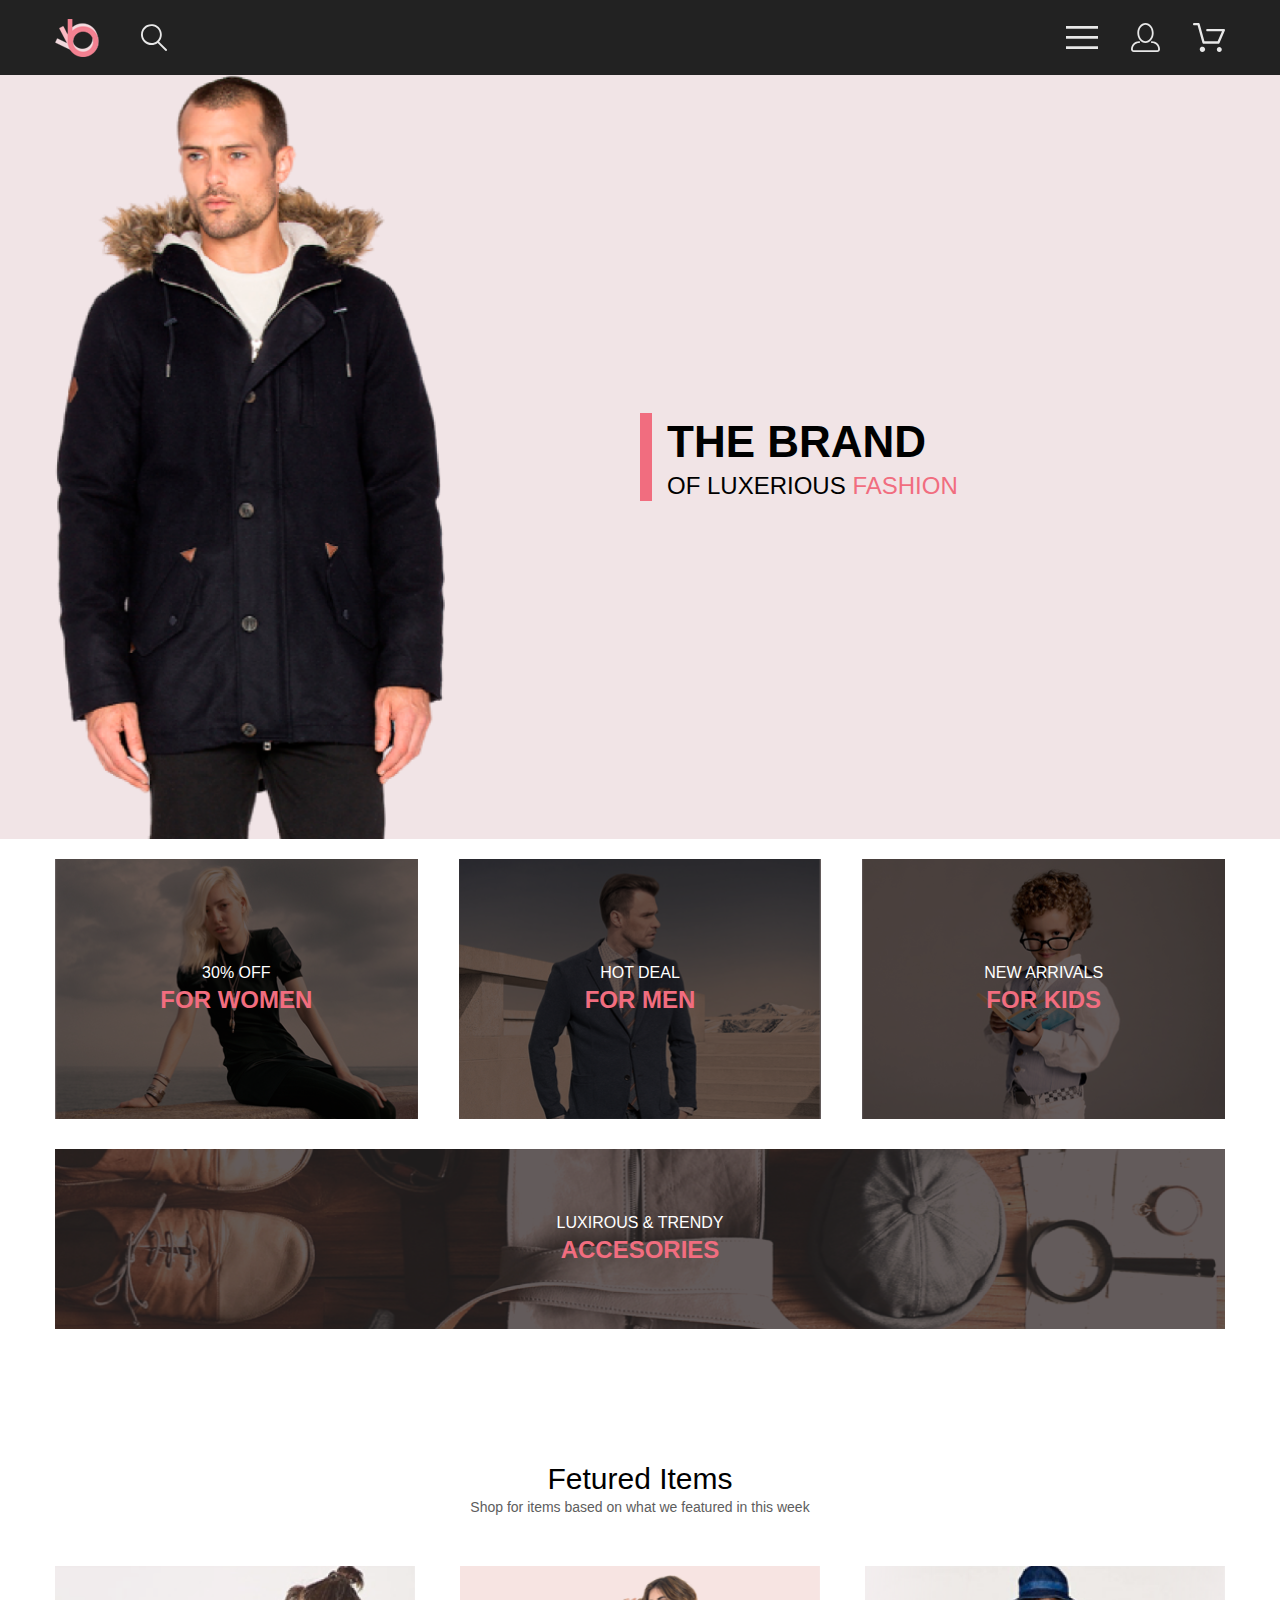
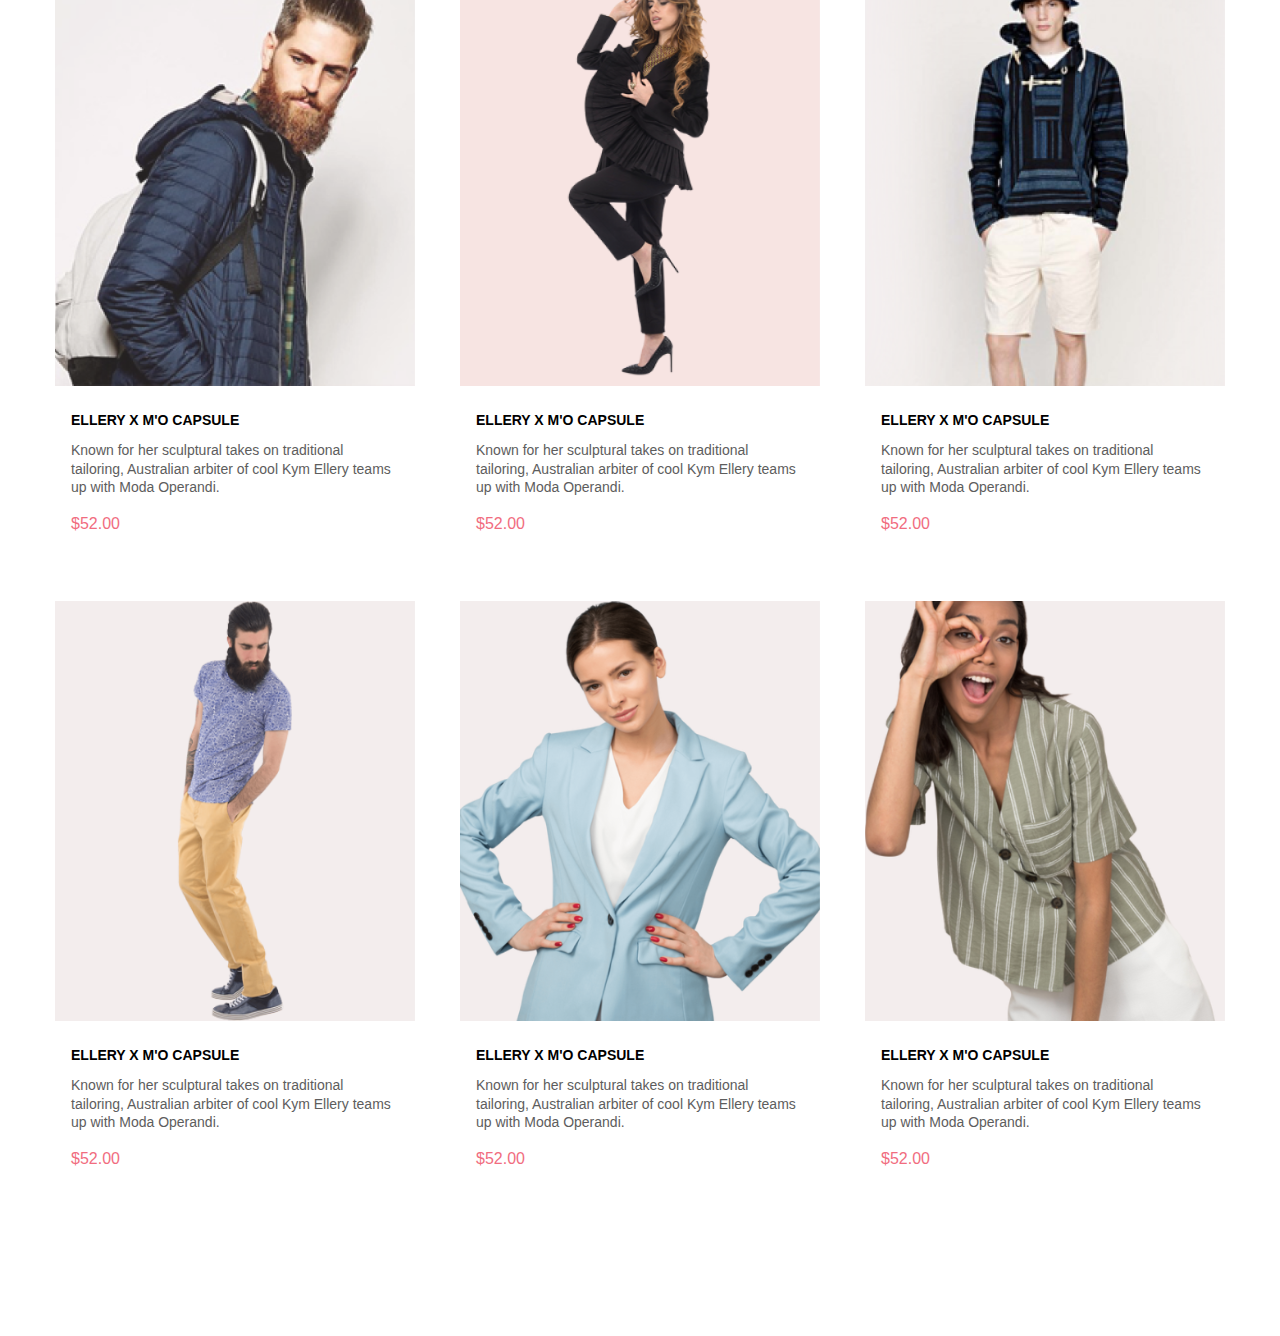
==== index.html @ f5b439f5 "add files" ====
<!doctype html>
<html lang="ru">
<head>
    <meta name="viewport" content="width=device-width, initial-scale=1.0">
    <meta charset="UTF-8">
    <meta http-equiv="X-UA-Compatible" content="ie=edge">
    <title>Document</title>

    <link rel="stylesheet" href="css/normalize.css">
    <link rel="stylesheet" href="css/fonts.css">
    <link rel="stylesheet" href="css/style.css">
</head>
<body>
    <header>
        <div class="container_header">
            <div class="container">
                <div class="header">
                    <div class="left_header_block">
                        <div class="image_block img_logo"></div>
                        <div class="image_block img_search"></div>
                    </div>
                    <div class="right_header_block">
                        <div class="image_block img_menu"></div>
                        <div class="image_block img_login"></div>
                        <div class="image_block img_basket"></div>
                    </div>
                </div>
            </div>
        </div>
    </header>

    <main>
        <div class="container_main_brand">
            <div class="container">
                <div class="left_brand_block"></div>
                <div class="right_brand_block">
                    <div class="brand_block_text">
                        <div class="brand_text">THE BRAND</div>
                        <div class="brand_subtext">OF LUXERIOUS <span class="pink">FASHION</span></div>
                    </div>
                </div>
            </div>
        </div>

        <div class="container_main_body">
            <div class="padding_20"></div>
            <div class="container">
                <div class="block_offers">
                    <div class="item_block_offers img_offer_women">
                        <div class="item_block_subtext white">30% OFF</div>
                        <div class="item_block_text bold pink">FOR WOMEN</div>
                    </div>
                    <div class="item_block_offers img_offer_men">
                        <div class="item_block_subtext white">HOT DEAL</div>
                        <div class="item_block_text bold pink">FOR MEN</div>
                    </div>
                    <div class="item_block_offers img_offer_kids">
                        <div class="item_block_subtext white">NEW ARRIVALS</div>
                        <div class="item_block_text bold pink">FOR KIDS</div>
                    </div>
                    <div class="item_block_offers img_offer_accesories">
                        <div class="item_block_subtext white">LUXIROUS & TRENDY</div>
                        <div class="item_block_text bold pink">ACCESORIES</div>
                    </div>
                </div>
            </div>

            <div class="container">
                <div class="block_fetured">
                    <div class="fetured_title">
                        <div class="fetured_text">Fetured Items</div>
                        <div class="fetured_subtext grey">Shop for items based on what we featured in this week</div>
                    </div>
                    <div class="items_fetured">
                        <div class="item_block_fetured">
                            <div class="item_fetured_image img_fetured_men1">
                                <button class="add_to_cart">
                                    <div class="add_to_cart_img"></div>
                                    <div class="add_to_cart_text bold white">Add to Cart</div>
                                </button>
                            </div>
                            <div class="item_fetured_info">
                                <div class="item_fetured_title bold">ELLERY X M'O CAPSULE</div>
                                <div class="item_fetured_description grey">Known for her sculptural takes on traditional tailoring, Australian arbiter of cool Kym Ellery teams up with Moda Operandi.</div>
                                <div class="item_fetured_price pink">$52.00</div>
                            </div>
                        </div>
                        <div class="item_block_fetured">
                            <div class="item_fetured_image img_fetured_women1">
                                <button class="add_to_cart">
                                    <div class="add_to_cart_img"></div>
                                    <div class="add_to_cart_text bold white">Add to Cart</div>
                                </button>
                            </div>
                            <div class="item_fetured_info">
                                <div class="item_fetured_title bold">ELLERY X M'O CAPSULE</div>
                                <div class="item_fetured_description grey">Known for her sculptural takes on traditional tailoring, Australian arbiter of cool Kym Ellery teams up with Moda Operandi.</div>
                                <div class="item_fetured_price pink">$52.00</div>
                            </div>
                        </div>
                        <div class="item_block_fetured">
                            <div class="item_fetured_image img_fetured_men2">
                                <button class="add_to_cart">
                                    <div class="add_to_cart_img"></div>
                                    <div class="add_to_cart_text bold white">Add to Cart</div>
                                </button>
                            </div>
                            <div class="item_fetured_info">
                                <div class="item_fetured_title bold">ELLERY X M'O CAPSULE</div>
                                <div class="item_fetured_description grey">Known for her sculptural takes on traditional tailoring, Australian arbiter of cool Kym Ellery teams up with Moda Operandi.</div>
                                <div class="item_fetured_price pink">$52.00</div>
                            </div>
                        </div>
                        <div class="item_block_fetured">
                            <div class="item_fetured_image img_fetured_men3">
                                <button class="add_to_cart">
                                    <div class="add_to_cart_img"></div>
                                    <div class="add_to_cart_text bold white">Add to Cart</div>
                                </button>
                            </div>
                            <div class="item_fetured_info">
                                <div class="item_fetured_title bold">ELLERY X M'O CAPSULE</div>
                                <div class="item_fetured_description grey">Known for her sculptural takes on traditional tailoring, Australian arbiter of cool Kym Ellery teams up with Moda Operandi.</div>
                                <div class="item_fetured_price pink">$52.00</div>
                            </div>
                        </div>
                        <div class="item_block_fetured">
                            <div class="item_fetured_image img_fetured_women2">
                                <button class="add_to_cart">
                                    <div class="add_to_cart_img"></div>
                                    <div class="add_to_cart_text bold white">Add to Cart</div>
                                </button>
                            </div>
                            <div class="item_fetured_info">
                                <div class="item_fetured_title bold">ELLERY X M'O CAPSULE</div>
                                <div class="item_fetured_description grey">Known for her sculptural takes on traditional tailoring, Australian arbiter of cool Kym Ellery teams up with Moda Operandi.</div>
                                <div class="item_fetured_price pink">$52.00</div>
                            </div>
                        </div>
                        <div class="item_block_fetured">
                            <div class="item_fetured_image img_fetured_women3">
                                <button class="add_to_cart">
                                    <div class="add_to_cart_img"></div>
                                    <div class="add_to_cart_text bold white">Add to Cart</div>
                                </button>
                            </div>
                            <div class="item_fetured_info">
                                <div class="item_fetured_title bold">ELLERY X M'O CAPSULE</div>
                                <div class="item_fetured_description grey">Known for her sculptural takes on traditional tailoring, Australian arbiter of cool Kym Ellery teams up with Moda Operandi.</div>
                                <div class="item_fetured_price pink">$52.00</div>
                            </div>
                        </div>
                    </div>
                </div>

            </div>
        </div>
    </main>

    <footer>

    </footer>
</body>
</html>
---- css/fonts.css ----
@font-face {
    font-family: 'Lato';
    src: url('../fonts/Lato/Lato-Regular.ttf') format('truetype');
}
---- css/style.css ----
* {
    /*border: 1px solid red;*/
    box-sizing: border-box;
    font-family: 'Lato', sans-serif;
    line-height: 130%;
}

button {
    background: none;
    outline: none;
}
/*header start*/
header .container_header {
    position: relative;
    width: 100%;
    height: 75px;
    background: #222222;
    display: flex;
    align-items: center;
}
header .header {
    display: flex;
    flex-direction: row;
    justify-content: space-between;
    align-items: center;
}
header .header .left_header_block,
header .header .right_header_block {
    max-width: 100%;
    display: flex;
    flex-direction: row;
    align-items: center;
}
header .header .left_header_block .image_block:not(:last-child) {
    margin-right: 40px;
}
header .header .right_header_block .image_block:not(:last-child) {
    margin-right: 33px;
}
.image_block {
    background-repeat: no-repeat;
    background-position: center center;
}
.img_logo {
    width: 44px;
    height: 38px;
    background-image: url("../image/header/logo.svg");
}
.img_search {
    width: 28px;
    height: 28px;
    background-image: url("../image/header/search.svg");
}
.img_menu {
    width: 32px;
    height: 23px;
    background-image: url("../image/header/menu.svg");
}
.img_login {
    width: 29px;
    height: 29px;
    background-image: url("../image/header/login.svg");
}
.img_basket {
    width: 32px;
    height: 29px;
    background-image: url("../image/header/basket.svg");
}
/*header end*/




/*main start*/
main .container_main_brand {
    position: relative;
    width: 100%;
    height: 764px;
    background: #F1E4E6;
}
main .container_main_brand .container {
    height: 100%;
    display: flex;
    flex-direction: row;
}
main .container_main_brand .left_brand_block,
main .container_main_brand .right_brand_block {
    height: 100%;
    width: 50%;
}
main .container_main_brand .left_brand_block {
    background-image: url("../image/main/human_brand.png");
    background-repeat: no-repeat;
    background-position: left bottom;
    background-size: contain;
}
main .container_main_brand .right_brand_block {
    display: flex;
    justify-content: flex-start;
    align-items: center;
}
main .container_main_brand .right_brand_block .brand_block_text {
    border-left: 12px solid #F16D7F;
    padding-left: 15px;
}
main .container_main_brand .right_brand_block .brand_block_text .brand_text {
    font-size: 44px;
    font-weight: bold;
}
main .container_main_brand .right_brand_block .brand_block_text .brand_subtext {
    font-size: 24px;
}

.container_main_body {
    position: relative;
    width: 100%;
}
.container_main_body .container {
    margin-bottom: 100px;
}
.container_main_body .block_offers {
    display: flex;
    flex-wrap: wrap;
    justify-content: space-between;
}
.container_main_body .block_offers .item_block_offers {
    width: 31%;
    height: 260px;
    display: flex;
    flex-direction: column;
    justify-content: center;
    align-items: center;
    margin-bottom: 30px;
    background-blend-mode: multiply;
    background-color: rgba(33, 22, 22, 0.7);
    background-repeat: no-repeat;
    background-position: center center;
    background-size: cover;
}
.container_main_body .block_offers .item_block_offers:hover {
    background-color: rgba(33, 22, 22, 0.3);
}
.container_main_body .block_offers .item_block_offers:nth-child(4n) {
    width: 100%;
    height: 180px;
}
.img_offer_women {
    background-image: url("../image/main/offer_women.png");
}
.img_offer_men {
    background-image: url("../image/main/offer_men.png");
}
.img_offer_kids {
    background-image: url("../image/main/offer_kids.png");
}
.img_offer_accesories {
    background-image: url("../image/main/offer_accesories.png");
}
.container_main_body .block_offers .item_block_offers .item_block_subtext {
    font-size: 16px;
}
.container_main_body .block_offers .item_block_offers .item_block_text {
    font-size: 24px;
}

.container_main_body .block_fetured .fetured_title {
    margin-bottom: 50px;
    text-align: center;
}
.container_main_body .block_fetured .fetured_title .fetured_text {
    font-size: 30px;
}
.container_main_body .block_fetured .fetured_title .fetured_subtext {
    font-size: 14px;
}
.container_main_body .block_fetured .items_fetured {
    display: flex;
    justify-content: space-between;
    flex-wrap: wrap;
}

.container_main_body .block_fetured .items_fetured .item_block_fetured {
    margin-bottom: 30px;
}
.container_main_body .block_fetured .items_fetured .item_block_fetured .item_fetured_image {
    max-width: 360px;
    height: 420px;
    display: flex;
    justify-content: center;
    align-items: center;
    background-blend-mode: multiply;
    background-repeat: no-repeat;
    background-position: center center;
    background-size: contain;
}
.img_fetured_men1 {
    background-image: url("../image/main/fetured_men1.png");
}
.img_fetured_men2 {
    background-image: url("../image/main/fetured_men2.png");
}
.img_fetured_men3 {
    background-image: url("../image/main/fetured_men3.png");
}
.img_fetured_women1 {
    background-image: url("../image/main/fetured_women1.png");
}
.img_fetured_women2 {
    background-image: url("../image/main/fetured_women2.png");
}
.img_fetured_women3 {
    background-image: url("../image/main/fetured_women3.png");
}
.add_to_cart {
    display: none;
    width: 140px;
    height: 40px;
    border: 1px solid #FFFFFF;
    justify-content: center;
    align-items: center;
}
.add_to_cart_img {
    width: 25px;
    height: 25px;
    background-image: url("../image/header/basket.svg");
    background-repeat: no-repeat;
    background-size: contain;
    margin-right: 10px;
}
.add_to_cart_text {
    font-size: 14px;
}
.container_main_body .block_fetured .items_fetured .item_block_fetured:hover .item_fetured_image {
    background-color: rgba(58, 56, 56, 0.86);
}
.container_main_body .block_fetured .items_fetured .item_block_fetured:hover .add_to_cart {
    display: flex;
}
.add_to_cart:hover {
    border: 3px solid #FFFFFF;
}
.container_main_body .block_fetured .items_fetured .item_block_fetured .item_fetured_info {
    max-width: 360px;
    height: 160px;
}
.container_main_body .block_fetured .items_fetured .item_block_fetured .item_fetured_info .item_fetured_title {
    font-size: 14px;
    margin: 25px 16px 12px;
}
.container_main_body .block_fetured .items_fetured .item_block_fetured .item_fetured_info .item_fetured_description {
    font-size: 14px;
    margin: 0 16px 18px;
}
.container_main_body .block_fetured .items_fetured .item_block_fetured .item_fetured_info .item_fetured_price {
    font-size: 16px;
    margin: 0 16px;
}

/*main end*/




.white {
    color: white;
}
.grey {
    color: #5D5D5D;
}
.pink {
    color: #F16D7F;
}
.bold {
    font-weight: bold;
}
.padding_20 {
    height: 20px;
    width: 100%;
}

@media screen and (max-width: 1200px) {
    .container_main_body .block_offers .item_block_offers {
        height: 220px;
    }

    .container_main_body .block_offers .item_block_offers:nth-child(4n) {
        height: 160px;
    }
}
@media screen and (max-width: 992px) {
    main .container_main_brand {
        height: 367px;
    }
    main .container_main_brand .left_brand_block {
        background-position: center bottom;
    }

    .container_main_body .block_offers .item_block_offers {
        height: 180px;
        margin-bottom: 20px;
    }

    .container_main_body .block_offers .item_block_offers:nth-child(4n) {
        height: 140px;
    }
    .container_main_body .block_fetured .items_fetured .item_block_fetured {
        margin-bottom: 5px;
    }
}
@media screen and (max-width: 768px) {
    .container {
        width: 95%;
    }
    .container_main_body .block_offers .item_block_offers {
        height: 160px;
    }

    .container_main_body .block_offers .item_block_offers:nth-child(4n) {
        height: 120px;
    }
    .container_main_body .block_fetured .items_fetured .item_block_fetured {
        margin: 0 auto;
        margin-bottom: 5px;
    }
}
@media screen and (max-width: 680px) {
    main .container_main_brand .left_brand_block {
        display: none;
    }
    main .container_main_brand .right_brand_block {
        width: 100%;
    }
    main .container_main_brand .right_brand_block {
        justify-content: center;
    }
    main .container_main_brand .right_brand_block .brand_block_text .brand_text {
        font-size: 38px;
    }
    main .container_main_brand .right_brand_block .brand_block_text .brand_subtext {
        font-size: 20px;
    }
}
@media screen and (max-width: 580px) {
    .container_main_body .block_offers .item_block_offers {
        height: 300px;
        width: 100%;
    }
}
@media screen and (max-width: 380px) {
    .img_basket, .img_login {
        display: none;
    }
    header .header .right_header_block .image_block:not(:last-child) {
        margin-right: 0;
    }
}





@media screen and (min-width: 0px) {
    .container {
        margin: 0 auto;
    }
}
@media screen and (min-width: 768px) {
    .container {
        width: 738px;
    }
}
@media screen and (min-width: 992px) {
    .container {
        width: 962px;
    }
}
@media screen and (min-width: 1200px) {
    .container {
        width: 1170px;
    }
}
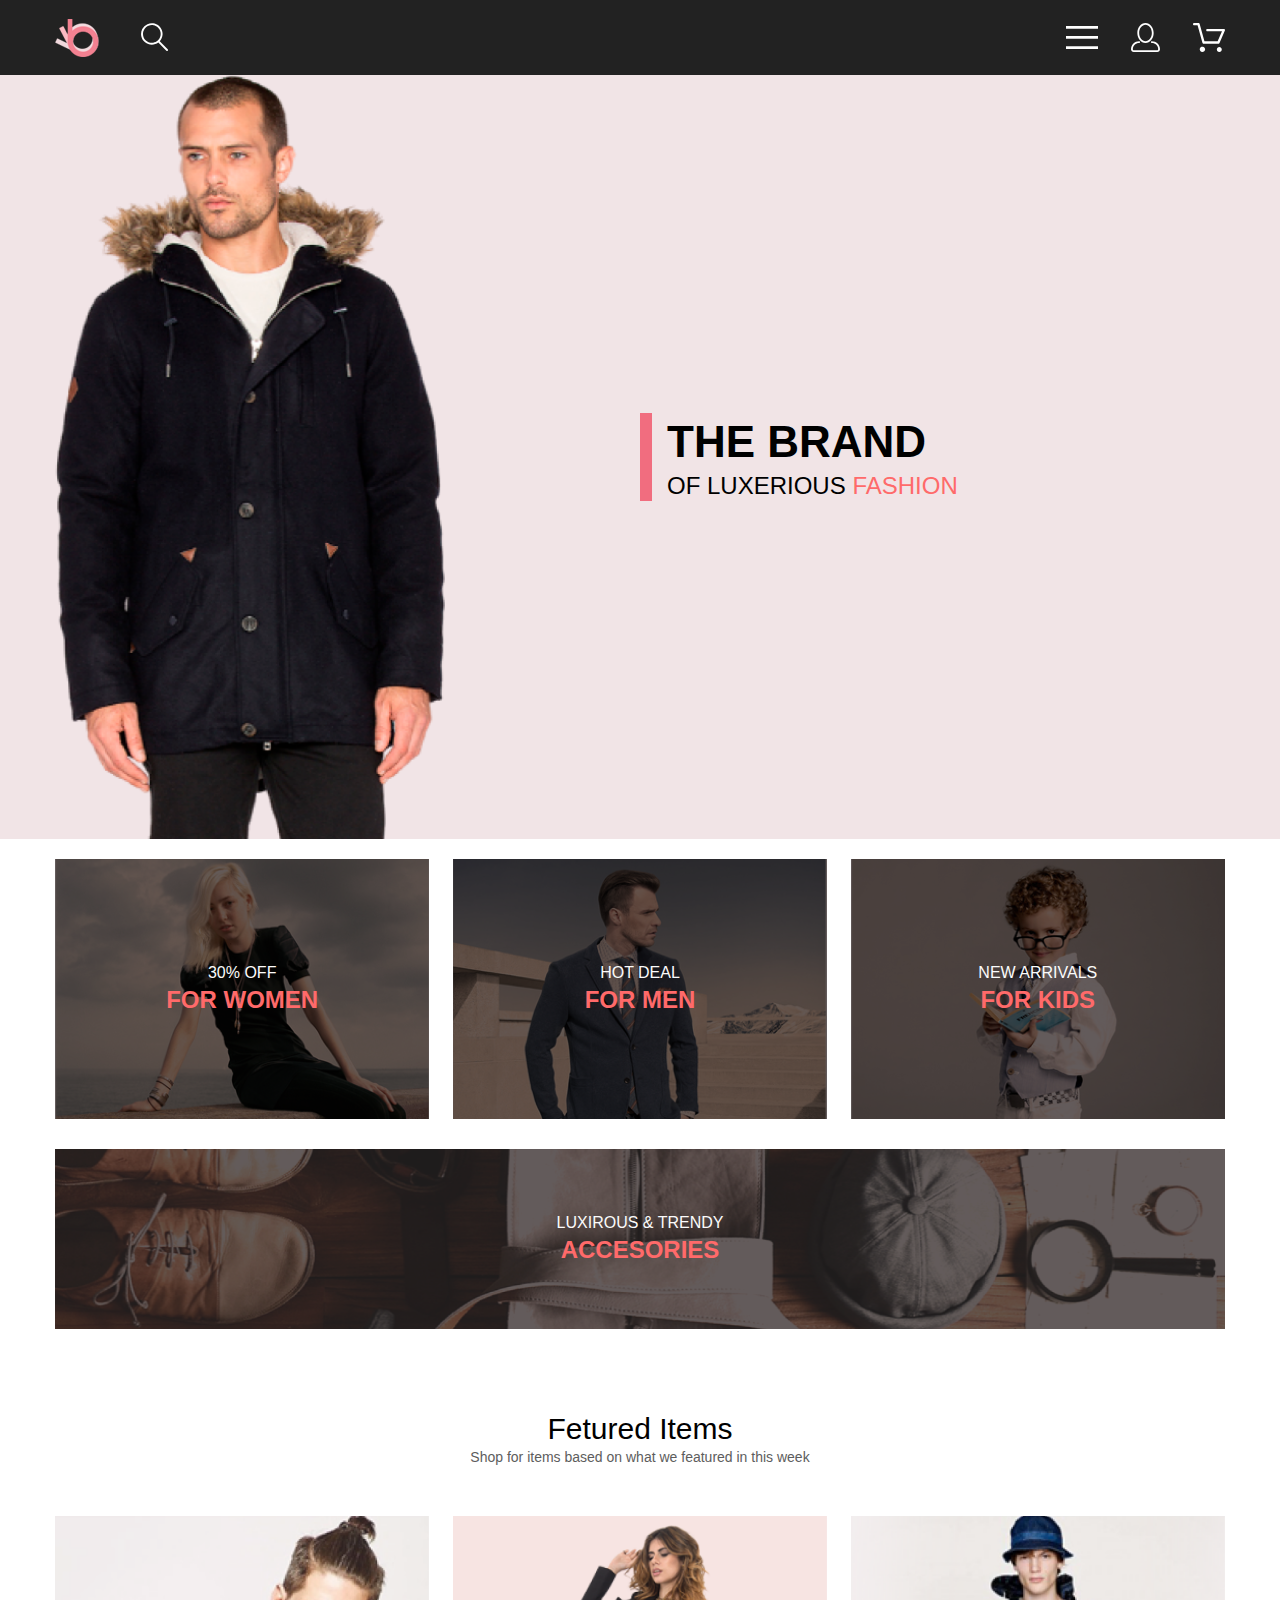
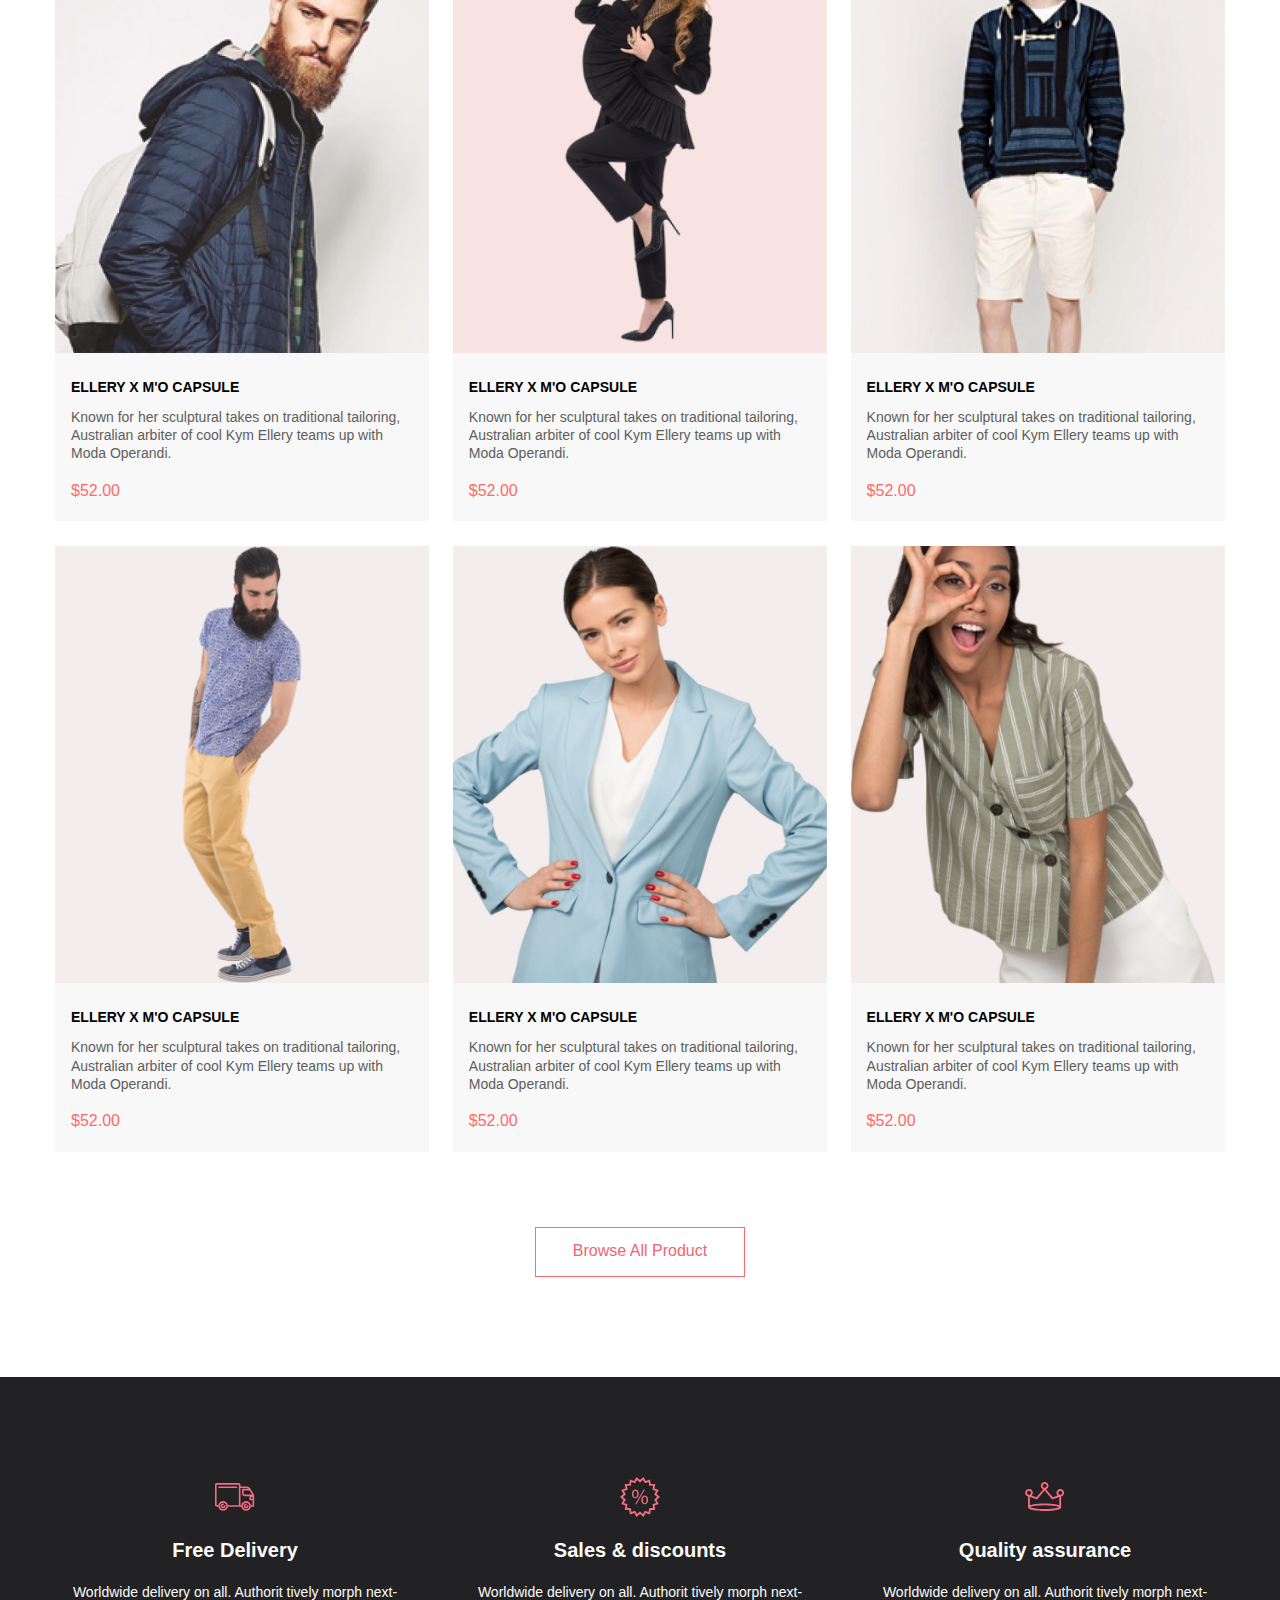
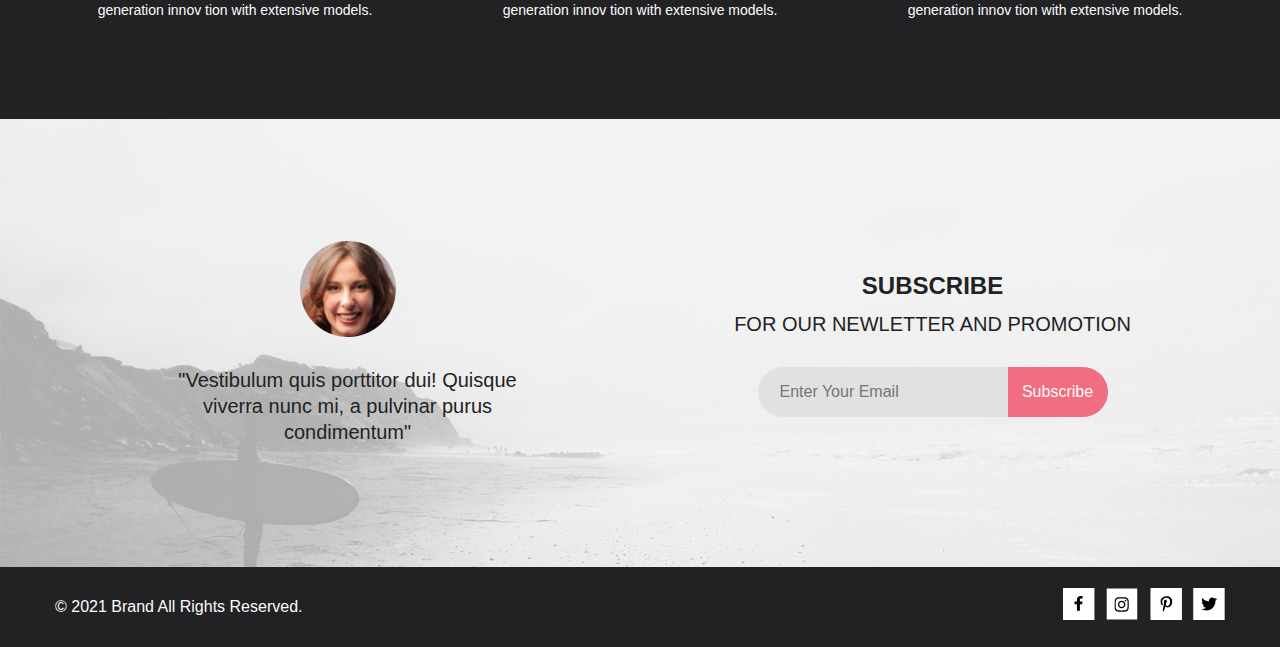
==== commit 5df265b5: "update files" ====
--- a/index.html
+++ b/index.html
@@ -9,6 +9,9 @@
     <link rel="stylesheet" href="css/normalize.css">
     <link rel="stylesheet" href="css/fonts.css">
     <link rel="stylesheet" href="css/style.css">
+
+    <script src="js/jquery-3.6.0.min.js"></script>
+    <script src="js/script.js"></script>
 </head>
 <body>
     <header>
@@ -16,13 +19,43 @@
             <div class="container">
                 <div class="header">
                     <div class="left_header_block">
-                        <div class="image_block img_logo"></div>
+                        <div class="img_logo"></div>
                         <div class="image_block img_search"></div>
                     </div>
                     <div class="right_header_block">
                         <div class="image_block img_menu"></div>
                         <div class="image_block img_login"></div>
                         <div class="image_block img_basket"></div>
+                    </div>
+                    <div class="header_menu">
+                        <div class="menu_close">
+                            <img class="cross" src="image/main/cross.svg" alt="img">
+                        </div>
+                        <div class="header_menu_title">MENU</div>
+                        <div class="group_menu_title">MAN</div>
+                        <div class="list_menu">
+                            <div class="item_menu">Accessories</div>
+                            <div class="item_menu">Bags</div>
+                            <div class="item_menu">Denim</div>
+                            <div class="item_menu">T-Shirts</div>
+                        </div>
+                        <div class="group_menu_title">WOMAN</div>
+                        <div class="list_menu">
+                            <div class="item_menu">Accessories</div>
+                            <div class="item_menu">Jackets & Coats</div>
+                            <div class="item_menu">Polos</div>
+                            <div class="item_menu">T-Shirts</div>
+                            <div class="item_menu">Shirts</div>
+                        </div>
+                        <div class="group_menu_title">KIDS</div>
+                        <div class="list_menu">
+                            <div class="item_menu">Accessories</div>
+                            <div class="item_menu">Jackets & Coats</div>
+                            <div class="item_menu">Polos</div>
+                            <div class="item_menu">T-Shirts</div>
+                            <div class="item_menu">Shirts</div>
+                            <div class="item_menu">Bags</div>
+                        </div>
                     </div>
                 </div>
             </div>
@@ -73,92 +106,155 @@
                     </div>
                     <div class="items_fetured">
                         <div class="item_block_fetured">
-                            <div class="item_fetured_image img_fetured_men1">
-                                <button class="add_to_cart">
-                                    <div class="add_to_cart_img"></div>
-                                    <div class="add_to_cart_text bold white">Add to Cart</div>
-                                </button>
-                            </div>
-                            <div class="item_fetured_info">
-                                <div class="item_fetured_title bold">ELLERY X M'O CAPSULE</div>
-                                <div class="item_fetured_description grey">Known for her sculptural takes on traditional tailoring, Australian arbiter of cool Kym Ellery teams up with Moda Operandi.</div>
-                                <div class="item_fetured_price pink">$52.00</div>
-                            </div>
-                        </div>
-                        <div class="item_block_fetured">
-                            <div class="item_fetured_image img_fetured_women1">
-                                <button class="add_to_cart">
-                                    <div class="add_to_cart_img"></div>
-                                    <div class="add_to_cart_text bold white">Add to Cart</div>
-                                </button>
-                            </div>
-                            <div class="item_fetured_info">
-                                <div class="item_fetured_title bold">ELLERY X M'O CAPSULE</div>
-                                <div class="item_fetured_description grey">Known for her sculptural takes on traditional tailoring, Australian arbiter of cool Kym Ellery teams up with Moda Operandi.</div>
-                                <div class="item_fetured_price pink">$52.00</div>
-                            </div>
-                        </div>
-                        <div class="item_block_fetured">
-                            <div class="item_fetured_image img_fetured_men2">
-                                <button class="add_to_cart">
-                                    <div class="add_to_cart_img"></div>
-                                    <div class="add_to_cart_text bold white">Add to Cart</div>
-                                </button>
-                            </div>
-                            <div class="item_fetured_info">
-                                <div class="item_fetured_title bold">ELLERY X M'O CAPSULE</div>
-                                <div class="item_fetured_description grey">Known for her sculptural takes on traditional tailoring, Australian arbiter of cool Kym Ellery teams up with Moda Operandi.</div>
-                                <div class="item_fetured_price pink">$52.00</div>
-                            </div>
-                        </div>
-                        <div class="item_block_fetured">
-                            <div class="item_fetured_image img_fetured_men3">
-                                <button class="add_to_cart">
-                                    <div class="add_to_cart_img"></div>
-                                    <div class="add_to_cart_text bold white">Add to Cart</div>
-                                </button>
-                            </div>
-                            <div class="item_fetured_info">
-                                <div class="item_fetured_title bold">ELLERY X M'O CAPSULE</div>
-                                <div class="item_fetured_description grey">Known for her sculptural takes on traditional tailoring, Australian arbiter of cool Kym Ellery teams up with Moda Operandi.</div>
-                                <div class="item_fetured_price pink">$52.00</div>
-                            </div>
-                        </div>
-                        <div class="item_block_fetured">
-                            <div class="item_fetured_image img_fetured_women2">
-                                <button class="add_to_cart">
-                                    <div class="add_to_cart_img"></div>
-                                    <div class="add_to_cart_text bold white">Add to Cart</div>
-                                </button>
-                            </div>
-                            <div class="item_fetured_info">
-                                <div class="item_fetured_title bold">ELLERY X M'O CAPSULE</div>
-                                <div class="item_fetured_description grey">Known for her sculptural takes on traditional tailoring, Australian arbiter of cool Kym Ellery teams up with Moda Operandi.</div>
-                                <div class="item_fetured_price pink">$52.00</div>
-                            </div>
-                        </div>
-                        <div class="item_block_fetured">
-                            <div class="item_fetured_image img_fetured_women3">
-                                <button class="add_to_cart">
-                                    <div class="add_to_cart_img"></div>
-                                    <div class="add_to_cart_text bold white">Add to Cart</div>
-                                </button>
-                            </div>
-                            <div class="item_fetured_info">
-                                <div class="item_fetured_title bold">ELLERY X M'O CAPSULE</div>
-                                <div class="item_fetured_description grey">Known for her sculptural takes on traditional tailoring, Australian arbiter of cool Kym Ellery teams up with Moda Operandi.</div>
-                                <div class="item_fetured_price pink">$52.00</div>
-                            </div>
-                        </div>
-                    </div>
-                </div>
-
+                            <div class="item_fetured_image">
+                                <img src="image/main/fetured_men1.png" alt="img">
+                                <div class="box_shadow"></div>
+                                <button class="add_to_cart">
+                                    <div class="add_to_cart_img"></div>
+                                    <div class="add_to_cart_text white">Add to Cart</div>
+                                </button>
+                            </div>
+                            <div class="item_fetured_info">
+                                <div class="item_fetured_title bold">ELLERY X M'O CAPSULE</div>
+                                <div class="item_fetured_description grey">Known for her sculptural takes on traditional tailoring, Australian arbiter of cool Kym Ellery teams up with Moda Operandi.</div>
+                                <div class="item_fetured_price pink">$52.00</div>
+                            </div>
+                        </div>
+                        <div class="item_block_fetured">
+                            <div class="item_fetured_image">
+                                <img src="image/main/fetured_women1.png" alt="img">
+                                <div class="box_shadow"></div>
+                                <button class="add_to_cart">
+                                    <div class="add_to_cart_img"></div>
+                                    <div class="add_to_cart_text white">Add to Cart</div>
+                                </button>
+                            </div>
+                            <div class="item_fetured_info">
+                                <div class="item_fetured_title bold">ELLERY X M'O CAPSULE</div>
+                                <div class="item_fetured_description grey">Known for her sculptural takes on traditional tailoring, Australian arbiter of cool Kym Ellery teams up with Moda Operandi.</div>
+                                <div class="item_fetured_price pink">$52.00</div>
+                            </div>
+                        </div>
+                        <div class="item_block_fetured">
+                            <div class="item_fetured_image">
+                                <img src="image/main/fetured_men2.png" alt="img">
+                                <div class="box_shadow"></div>
+                                <button class="add_to_cart">
+                                    <div class="add_to_cart_img"></div>
+                                    <div class="add_to_cart_text white">Add to Cart</div>
+                                </button>
+                            </div>
+                            <div class="item_fetured_info">
+                                <div class="item_fetured_title bold">ELLERY X M'O CAPSULE</div>
+                                <div class="item_fetured_description grey">Known for her sculptural takes on traditional tailoring, Australian arbiter of cool Kym Ellery teams up with Moda Operandi.</div>
+                                <div class="item_fetured_price pink">$52.00</div>
+                            </div>
+                        </div>
+                        <div class="item_block_fetured">
+                            <div class="item_fetured_image">
+                                <img src="image/main/fetured_men3.png" alt="img">
+                                <div class="box_shadow"></div>
+                                <button class="add_to_cart">
+                                    <div class="add_to_cart_img"></div>
+                                    <div class="add_to_cart_text white">Add to Cart</div>
+                                </button>
+                            </div>
+                            <div class="item_fetured_info">
+                                <div class="item_fetured_title bold">ELLERY X M'O CAPSULE</div>
+                                <div class="item_fetured_description grey">Known for her sculptural takes on traditional tailoring, Australian arbiter of cool Kym Ellery teams up with Moda Operandi.</div>
+                                <div class="item_fetured_price pink">$52.00</div>
+                            </div>
+                        </div>
+                        <div class="item_block_fetured">
+                            <div class="item_fetured_image">
+                                <img src="image/main/fetured_women2.png" alt="img">
+                                <div class="box_shadow"></div>
+                                <button class="add_to_cart">
+                                    <div class="add_to_cart_img"></div>
+                                    <div class="add_to_cart_text white">Add to Cart</div>
+                                </button>
+                            </div>
+                            <div class="item_fetured_info">
+                                <div class="item_fetured_title bold">ELLERY X M'O CAPSULE</div>
+                                <div class="item_fetured_description grey">Known for her sculptural takes on traditional tailoring, Australian arbiter of cool Kym Ellery teams up with Moda Operandi.</div>
+                                <div class="item_fetured_price pink">$52.00</div>
+                            </div>
+                        </div>
+                        <div class="item_block_fetured">
+                            <div class="item_fetured_image">
+                                <img src="image/main/fetured_women3.png" alt="img">
+                                <div class="box_shadow"></div>
+                                <button class="add_to_cart">
+                                    <div class="add_to_cart_img"></div>
+                                    <div class="add_to_cart_text white">Add to Cart</div>
+                                </button>
+                            </div>
+                            <div class="item_fetured_info">
+                                <div class="item_fetured_title bold">ELLERY X M'O CAPSULE</div>
+                                <div class="item_fetured_description grey">Known for her sculptural takes on traditional tailoring, Australian arbiter of cool Kym Ellery teams up with Moda Operandi.</div>
+                                <div class="item_fetured_price pink">$52.00</div>
+                            </div>
+                        </div>
+                    </div>
+                    <button class="btn btn_style_1">
+                        <span class="btn_text">Browse All Product</span>
+                    </button>
+                </div>
+            </div>
+        </div>
+        <div class="container_main_offer">
+            <div class="container">
+                <div class="items_offer">
+                    <div class="item_offer">
+                        <div class="offer_icon icon_transport"></div>
+                        <div class="offer_title">Free Delivery</div>
+                        <div class="offer_text">Worldwide delivery on all. Authorit tively morph next-generation innov tion with extensive models.</div>
+                    </div>
+                    <div class="item_offer">
+                        <div class="offer_icon icon_perсent"></div>
+                        <div class="offer_title">Sales & discounts</div>
+                        <div class="offer_text">Worldwide delivery on all. Authorit tively morph next-generation innov tion with extensive models.</div>
+                    </div>
+                    <div class="item_offer">
+                        <div class="offer_icon icon_crown"></div>
+                        <div class="offer_title">Quality assurance</div>
+                        <div class="offer_text">Worldwide delivery on all. Authorit tively morph next-generation innov tion with extensive models.</div>
+                    </div>
+                </div>
+            </div>
+        </div>
+        <div class="container_main_subscribe">
+            <div class="container">
+                <div class="subscribe_container">
+                    <div class="subscribe_block subscribe_info">
+                        <img src="image/main/subscribe_person.png" alt="img">
+                        <div class="subscribe_text">"Vestibulum quis porttitor dui! Quisque viverra nunc mi, a pulvinar purus condimentum"</div>
+                    </div>
+                    <div class="subscribe_block subscribe_mail">
+                        <div class="subscribe_title">SUBSCRIBE</div>
+                        <div class="subscribe_text">FOR OUR NEWLETTER AND PROMOTION</div>
+                        <div class="subscribe_input_mail">
+                            <input type="email" placeholder="Enter Your Email">
+                            <button class="subscribe_mail white">Subscribe</button>
+                        </div>
+                    </div>
+                </div>
             </div>
         </div>
     </main>
 
     <footer>
-
+        <div class="container">
+            <div class="footer">
+                <div class="footer_text white">© 2021  Brand  All Rights Reserved.</div>
+                <div class="soc">
+                    <a href=""><img src="image/main/soc_facebook.svg" alt="img"></a>
+                    <a href=""><img src="image/main/soc_instagram.svg" alt="img"></a>
+                    <a href=""><img src="image/main/soc_icon.svg" alt="img"></a>
+                    <a href=""><img src="image/main/soc_twitter.svg" alt="img"></a>
+                </div>
+            </div>
+        </div>
     </footer>
 </body>
 </html>--- a/css/style.css
+++ b/css/style.css
@@ -4,10 +4,24 @@
     font-family: 'Lato', sans-serif;
     line-height: 130%;
 }
-
+input[type="text"] {
+    width: 100%;
+    border: 1px solid #A4A4A4;
+    height: 45px;
+    padding: 12px 16px;
+    margin-bottom: 20px;
+}
 button {
     background: none;
     outline: none;
+    cursor: pointer;
+    user-select: none;
+}
+input[type="radio"],
+input[type="checkbox"],
+label {
+    cursor: pointer;
+    user-select: none;
 }
 /*header start*/
 header .container_header {
@@ -31,40 +45,95 @@
     flex-direction: row;
     align-items: center;
 }
-header .header .left_header_block .image_block:not(:last-child) {
-    margin-right: 40px;
-}
 header .header .right_header_block .image_block:not(:last-child) {
     margin-right: 33px;
 }
 .image_block {
-    background-repeat: no-repeat;
-    background-position: center center;
+    background-color: #ffffff;
+    -webkit-mask-position: center;
+    -webkit-mask-repeat: no-repeat;
+    -webkit-mask-size: contain;
+    cursor: pointer;
 }
 .img_logo {
     width: 44px;
     height: 38px;
+    margin-right: 40px;
+    background-repeat: no-repeat;
+    background-position: center;
     background-image: url("../image/header/logo.svg");
+    cursor: pointer;
 }
 .img_search {
-    width: 28px;
-    height: 28px;
-    background-image: url("../image/header/search.svg");
+    width: 29px;
+    height: 29px;
+    -webkit-mask-image: url("../image/header/search.svg");
 }
 .img_menu {
     width: 32px;
     height: 23px;
-    background-image: url("../image/header/menu.svg");
+    -webkit-mask-image: url("../image/header/menu.svg");
 }
 .img_login {
     width: 29px;
     height: 29px;
-    background-image: url("../image/header/login.svg");
+    -webkit-mask-image: url("../image/header/login.svg");
 }
 .img_basket {
     width: 32px;
     height: 29px;
-    background-image: url("../image/header/basket.svg");
+    -webkit-mask-image: url("../image/header/basket.svg");
+}
+.image_block:hover {
+    background-color: #FF6A6A;
+}
+.image_block:active {
+    -webkit-mask-size: 1.5em;
+}
+.header_menu {
+    position: absolute;
+    display: none;
+    min-width: 230px;
+    padding: 15px;
+    top: 100%;
+    right: 0;
+    background-color: white;
+    box-shadow: 6px 4px 35px rgba(0, 0, 0, 0.21);
+    z-index: 4;
+    font-size: 14px;
+}
+.header_menu.active {
+    display: block;
+}
+.header_menu * {
+    user-select: none;
+}
+.header_menu .menu_close {
+    width: 100%;
+    height: 20px;
+    display: flex;
+    justify-content: flex-end;
+    align-items: center;
+    margin-bottom: 10px;
+}
+.header_menu .header_menu_title {
+    font-weight: bold;
+    margin: 0 0 25px 20px;
+}
+.header_menu .group_menu_title {
+    color: #F16D7F;
+    margin: 0 0 25px 20px;
+}
+.header_menu .list_menu {
+    margin: 0 0 25px 40px;
+}
+.header_menu .item_menu {
+    color: #6F6E6E;
+    margin-bottom: 10px;
+    cursor: pointer;
+}
+.header_menu .item_menu:active {
+    font-weight: bold;
 }
 /*header end*/
 
@@ -115,8 +184,8 @@
     position: relative;
     width: 100%;
 }
-.container_main_body .container {
-    margin-bottom: 100px;
+.container_main_body > .container {
+    margin-bottom: 50px;
 }
 .container_main_body .block_offers {
     display: flex;
@@ -124,7 +193,7 @@
     justify-content: space-between;
 }
 .container_main_body .block_offers .item_block_offers {
-    width: 31%;
+    width: 32%;
     height: 260px;
     display: flex;
     flex-direction: column;
@@ -136,9 +205,14 @@
     background-repeat: no-repeat;
     background-position: center center;
     background-size: cover;
+    cursor: pointer;
+    user-select: none;
 }
 .container_main_body .block_offers .item_block_offers:hover {
     background-color: rgba(33, 22, 22, 0.3);
+}
+.container_main_body .block_offers .item_block_offers:active {
+    background-color: rgba(33, 22, 22, 0.5);
 }
 .container_main_body .block_offers .item_block_offers:nth-child(4n) {
     width: 100%;
@@ -179,104 +253,906 @@
     flex-wrap: wrap;
 }
 
-.container_main_body .block_fetured .items_fetured .item_block_fetured {
-    margin-bottom: 30px;
-}
-.container_main_body .block_fetured .items_fetured .item_block_fetured .item_fetured_image {
-    max-width: 360px;
-    height: 420px;
+.items_fetured {
+   margin-bottom: 50px;
+}
+.items_fetured .item_block_fetured {
+    width: 32%;
+    margin-bottom: 25px;
+    background-color: #F8F8F8;
+}
+.items_fetured .item_block_fetured .item_fetured_image {
+    position: relative;
+    max-width: 100%;
     display: flex;
     justify-content: center;
     align-items: center;
-    background-blend-mode: multiply;
-    background-repeat: no-repeat;
-    background-position: center center;
-    background-size: contain;
-}
-.img_fetured_men1 {
-    background-image: url("../image/main/fetured_men1.png");
-}
-.img_fetured_men2 {
-    background-image: url("../image/main/fetured_men2.png");
-}
-.img_fetured_men3 {
-    background-image: url("../image/main/fetured_men3.png");
-}
-.img_fetured_women1 {
-    background-image: url("../image/main/fetured_women1.png");
-}
-.img_fetured_women2 {
-    background-image: url("../image/main/fetured_women2.png");
-}
-.img_fetured_women3 {
-    background-image: url("../image/main/fetured_women3.png");
+    user-select: none;
+}
+.item_fetured_image img {
+    max-width: 100%;
 }
 .add_to_cart {
+    position: absolute;
     display: none;
     width: 140px;
     height: 40px;
     border: 1px solid #FFFFFF;
     justify-content: center;
     align-items: center;
+    z-index: 2;
+    cursor: pointer;
 }
 .add_to_cart_img {
     width: 25px;
     height: 25px;
-    background-image: url("../image/header/basket.svg");
-    background-repeat: no-repeat;
-    background-size: contain;
+    background-color: #FFFFFF;
+    -webkit-mask-image: url("../image/header/basket.svg");
+    -webkit-mask-position: center;
+    -webkit-mask-repeat: no-repeat;
+    -webkit-mask-size: contain;
+    transition: background-color .3s;
     margin-right: 10px;
 }
 .add_to_cart_text {
     font-size: 14px;
 }
-.container_main_body .block_fetured .items_fetured .item_block_fetured:hover .item_fetured_image {
+.items_fetured .item_block_fetured:hover .item_fetured_image .box_shadow {
+    position: absolute;
+    width: 100%;
+    height: 100%;
     background-color: rgba(58, 56, 56, 0.86);
-}
-.container_main_body .block_fetured .items_fetured .item_block_fetured:hover .add_to_cart {
-    display: flex;
-}
-.add_to_cart:hover {
+    z-index: 1;
+}
+.items_fetured .item_block_fetured:hover .add_to_cart {
+    display: flex;
+}
+.add_to_cart:active {
+    font-weight: bold;
     border: 3px solid #FFFFFF;
 }
-.container_main_body .block_fetured .items_fetured .item_block_fetured .item_fetured_info {
-    max-width: 360px;
-    height: 160px;
-}
-.container_main_body .block_fetured .items_fetured .item_block_fetured .item_fetured_info .item_fetured_title {
+.add_to_cart:active .add_to_cart_img {
+    -webkit-mask-size: 105%;
+}
+.items_fetured .item_block_fetured .item_fetured_info {
+    max-width: 100%;
+}
+.items_fetured .item_block_fetured .item_fetured_info .item_fetured_title {
     font-size: 14px;
     margin: 25px 16px 12px;
 }
-.container_main_body .block_fetured .items_fetured .item_block_fetured .item_fetured_info .item_fetured_description {
+.items_fetured .item_block_fetured .item_fetured_info .item_fetured_description {
     font-size: 14px;
     margin: 0 16px 18px;
 }
-.container_main_body .block_fetured .items_fetured .item_block_fetured .item_fetured_info .item_fetured_price {
+.items_fetured .item_block_fetured .item_fetured_info .item_fetured_price {
     font-size: 16px;
-    margin: 0 16px;
-}
-
+    margin: 0 16px 20px;
+}
+.btn {
+    width: 210px;
+    height: 50px;
+    margin: 0 auto 100px;
+    display: flex;
+    flex-direction: row;
+    justify-content: center;
+    align-items: center;
+}
+.btn_style_1 {
+    border: 1px solid #FF6A6A;
+    color: #F26376;
+}
+.btn_style_1:hover {
+    background: #F26376;
+    color: white;
+}
+.btn:active {
+    border: 2px solid;
+    font-weight: bold;
+}
+
+.container_main_offer {
+    width: 100%;
+    background: #222224;
+    padding: 100px 0;
+}
+.container_main_offer .container {
+    margin: 0 auto;
+}
+.items_offer {
+    width: 100%;
+    height: 100%;
+    display: flex;
+    flex-direction: row;
+    justify-content: space-between;
+    align-items: center;
+    text-align: center;
+}
+.items_offer .item_offer {
+    width: 32%;
+    max-width: 360px;
+    display: flex;
+    flex-direction: column;
+    align-items: center;
+}
+.items_offer .item_offer .offer_icon {
+    height: 40px;
+    width: 40px;
+    background-size: contain;
+    background-position: center;
+    background-repeat: no-repeat;
+    margin-bottom: 20px;
+}
+.icon_transport {
+    background-image: url("../image/main/offer_transport.svg");
+}
+.icon_perсent {
+    background-image: url("../image/main/offer_perсent.svg");
+}
+.icon_crown {
+    background-image: url("../image/main/offer_crown.svg");
+}
+.items_offer .item_offer .offer_title {
+    font-size: 20px;
+    font-weight: 700;
+    margin-bottom: 20px;
+    color: #FBFBFB;
+}
+.items_offer .item_offer .offer_text {
+    font-size: 14px;
+    color: #FBFBFB;
+}
+
+.container_main_subscribe {
+    min-height: 448px;
+    width: 100%;
+    display: flex;
+    align-items: center;
+    background-image: url("../image/main/subscribe_bg.png");
+    background-size: 100% 100%;
+    background-position: center;
+    background-repeat: no-repeat;
+    background-blend-mode: color;
+    background-color: rgba(244, 244, 244, 0.7);
+    text-align: center;
+}
+.subscribe_container {
+    display: flex;
+    flex-direction: row;
+}
+.subscribe_block {
+    width: 50%;
+    display: flex;
+    flex-direction: column;
+    justify-content: center;
+    align-items: center;
+    color: #222224;
+}
+.subscribe_info img {
+    width: 96px;
+    height: 96px;
+    margin-bottom: 30px;
+}
+.subscribe_info .subscribe_text {
+    font-size: 20px;
+    max-width: 360px;
+}
+.subscribe_mail .subscribe_text {
+    font-size: 20px;
+    margin-bottom: 30px;
+
+}
+.subscribe_mail .subscribe_title {
+    font-size: 24px;
+    font-weight: 700;
+    margin-bottom: 10px;
+
+}
+.subscribe_input_mail {
+    display: flex;
+    justify-content: center;
+}
+.subscribe_input_mail input {
+    width: 250px;
+    height: 50px;
+    padding: 7px 7px 7px 22px;
+    border-radius: 30px 0 0 30px;
+    background: #E1E1E1;
+    border: 0;
+    outline: none;
+}
+.subscribe_input_mail .subscribe_mail {
+    background: #F16D7F;
+    width: 100px;
+    height: 50px;
+    border-radius: 0 30px 30px 0;
+    border: 0;
+    outline: none;
+}
+.subscribe_input_mail .subscribe_mail:hover {
+    color: #F16D7F;
+    background: white;
+}
+.subscribe_input_mail .subscribe_mail:active {
+    font-size: 1.1em;
+}
+
+
+.container_main_title {
+    width: 100%;
+    min-height: 150px;
+    background: rgba(248, 243, 244, 1);
+    display: flex;
+    align-items: center;
+}
+.block_title {
+    display: flex;
+    flex-direction: row;
+    align-items: center;
+    justify-content: space-between;
+    width: 100%;
+}
+.block_title .title_text {
+    font-size: 24px;
+    color: rgba(241, 109, 127, 1);
+    font-weight: 700;
+}
+.block_title .title_breadcrump {
+    font-size: 14px;
+    color: #636363;
+}
+.block_title .title_breadcrump span:last-child {
+    color: rgba(241, 109, 127, 1);
+    font-weight: 700;
+}
+.block_title .title_text {
+    font-size: 24px;
+    color: rgba(241, 109, 127, 1);
+}
+
+.block_filter {
+    position: relative;
+    width: 100%;
+    display: flex;
+    flex-direction: row;
+    justify-content: space-between;
+    align-items: center;
+    margin-bottom: 50px;
+    font-size: 14px;
+}
+.block_filter .filter,
+.block_filter .list_filter,
+.block_filter .box_empty,
+.block_filter .filter_box_empty {
+    width: 32%;
+}
+.block_filter .filter .filter_title {
+    display: flex;
+    flex-direction: row;
+    align-items: center;
+    font-weight: 700;
+    user-select: none;
+    cursor: pointer;
+}
+.block_filter .filter .custom_icon_line {
+    width: 15px;
+    height: 10px;
+    margin-left: 10px;
+    display: flex;
+    flex-direction: column;
+    justify-content: space-between;
+}
+.block_filter .filter .custom_icon_line .item_line:nth-child(1) {
+    width: 100%;
+}
+.block_filter .filter .custom_icon_line .item_line:nth-child(2) {
+    width: 70%;
+}
+.block_filter .filter .custom_icon_line .item_line:nth-child(3) {
+    width: 35%;
+}
+.block_filter .filter .custom_icon_line .item_line {
+    height: 2px;
+    background: black;
+    transition: 0.5s;
+}
+.block_filter .filter .filter_menu,
+.block_filter .filter .filter_group_list {
+    display: none;
+}
+.block_filter .filter .filter_menu .filter_group {
+    width: 90%;
+    height: 40px;
+    display: flex;
+    align-items: center;
+    color: #6F6E6E;
+    border-left: 5px solid #EF5B70;
+    border-bottom: 1px solid #EBEBEB;
+    padding-left: 10px;
+    margin: 0 auto 20px;
+    user-select: none;
+}
+.block_filter .filter:hover {
+    position: absolute;
+    background-color: #FFFFFF;
+    top: -20px;
+    z-index: 3;
+    padding-top: 20px;
+    box-shadow: 6px 4px 35px rgba(0, 0, 0, 0.21);
+}
+.block_filter .filter:hover .filter_menu {
+    display: block;
+}
+.block_filter .filter:hover .filter_title {
+    width: 90%;
+    margin: 0 auto 20px;
+    color: #EF5B70;
+}
+.block_filter .filter:hover .custom_icon_line .item_line {
+    background-color: #EF5B70;
+}
+.filter_group,
+.filter_group_list {
+    cursor: pointer;
+}
+.block_filter .filter .filter_menu .filter_group:hover {
+    color: #EF5B70;
+}
+.block_filter .filter .filter_menu .filter_group.active + .filter_group_list {
+    display: block;
+    margin: 0 15px 20px 40px;
+}
+.block_filter .filter .filter_menu .filter_group.active + .filter_group_list.item_filter_show {
+    display: flex;
+    flex-direction: column;
+}
+.block_filter .filter .filter_menu .filter_group_list .group_item {
+    color: #6F6E6E;
+    user-select: none;
+}
+.block_filter .filter .filter_menu .filter_group_list .group_item:hover {
+    color: #F16D7F;
+}
+.block_filter .filter .filter_menu .filter_group_list .group_item:active {
+    font-weight: bold;
+}
+.block_filter .filter .filter_menu .filter_group_list .group_item:not(:last-child) {
+    margin-bottom: 10px;
+}
+.block_filter .filter .filter_menu .filter_group.group_filter_show {
+    display: none;
+}
+.block_filter .filter:hover .custom_icon_line .item_line {
+    width: 100%;
+}
+.list_filter {
+    display: flex;
+    flex-direction: row;
+    justify-content: center;
+}
+.list_filter .item_filter {
+    position: relative;
+    color: #6F6E6E;
+    font-weight: 400;
+    display: flex;
+    flex-direction: row;
+    align-items: center;
+    cursor: pointer;
+    user-select: none;
+}
+.list_filter .item_filter:not(:last-child) {
+    margin-right: 30px;
+}
+.list_filter .item_filter .filter_arrow {
+    width: 5px;
+    height: 10px;
+    transform: rotate(270deg);
+    background-color: #6F6E6E;
+    margin-left: 10px;
+}
+.list_filter .item_filter:hover .filter_arrow {
+    -webkit-mask-size: 90%;
+}
+.item_filter_block {
+    position: absolute;
+    display: none;
+    flex-direction: column;
+    padding: 10px 20px 10px 10px;
+    background-color: white;
+    box-shadow: 6px 4px 35px 0px #00000036;
+    white-space: nowrap;
+    font-size: 14px;
+    color: #6F6E6E;
+    z-index: 3;
+    top: 100%;
+    left: 0;
+}
+.item_filter_block input {
+    margin-right: 10px;
+    border: 1px solid #EBEBEB;
+}
+.item_filter:hover .item_filter_block,
+.item_filter_block:hover {
+    display: flex;
+}
+.pagination {
+    display: flex;
+    flex-direction: row;
+    align-items: center;
+    justify-content: space-around;
+    height: 45px;
+    width: 280px;
+    border: 1px solid #EBEBEB;
+    border-radius: 5px;
+    margin: 0 auto;
+}
+.pagination .pag_arrow {
+    width: 8px;
+    height: 14px;
+}
+.pagination .pag_arrow_right {
+    transform: rotate(180deg);
+}
+.pag_arrow:hover {
+    background-color: #F16D7F;
+}
+.pag_arrow:active {
+    -webkit-mask-size: 50%;
+}
+.pagination .pag_page {
+    display: flex;
+    flex-direction: row;
+    color: #C4C4C4;
+}
+.pagination .pag_page > * {
+    user-select: none;
+    cursor: pointer;
+}
+.pagination .pag_page .pag_page_numb {
+    font-size: 16px;
+}
+.pagination .pag_page .pag_page_numb:nth-child(-n+5) {
+    margin-right: 15px;
+}
+.pagination .pag_page .pag_page_numb:hover,
+.pagination .pag_page .pag_page_numb.active {
+    color: #EF5B70;
+}
+.pagination .pag_page .pag_page_numb:active,
+.pagination .pag_page .pag_page_last_numb:active {
+    font-weight: bold;
+}
+
+.container_main_slider {
+    width: 100%;
+    min-height: 780px;
+    background: rgba(247, 247, 247, 1);
+    display: flex;
+    flex-direction: row;
+    align-items: center;
+    justify-content: space-between;
+}
+.container_main_slider img {
+    max-width: 70%;
+}
+.slider_btn {
+    width: 47px;
+    height: 47px;
+    border: 0;
+    background-color: rgba(42, 42, 42, 0.15);
+    display: flex;
+    justify-content: center;
+    align-items: center;
+}
+.slider_btn .arrow_img {
+    width: 12px;
+    height: 21px;
+}
+.slider_btn_right .arrow_img {
+    transform: rotate(180deg);
+}
+.slider_btn:hover .arrow_img {
+    background-color: #F16D7F;
+}
+.slider_btn:active .arrow_img {
+    -webkit-mask-size: 50%;
+}
+.block_product_box_empty,
+.block_product_setting {
+    position: relative;
+    width: 100%;
+    min-height: 600px;
+}
+.block_product_setting {
+    position: absolute;
+    display: flex;
+    flex-direction: column;
+    justify-content: center;
+    align-items: center;
+    text-align: center;
+    top: -60px;
+    background-color: #FFFFFF;
+    border: 1px solid #EAEAEA;
+}
+.product_border {
+    border-top: 1px solid #EAEAEA;
+}
+.product_gender {
+    margin-bottom: 10px;
+    font-size: 14px;
+}
+.product_border_pink {
+    width: 60px;
+    height: 3px;
+    margin-bottom: 10px;
+}
+.product_name {
+    font-size: 16px;
+    margin-bottom: 50px;
+    color: #4D4D4D;
+}
+.product_description {
+    font-size: 14px;
+    margin-bottom: 30px;
+    color: #5E5E5E;
+    max-width: 565px;
+}
+.product_price {
+    font-size: 24px;
+    margin-bottom: 65px;
+}
+.block_product_setting .list_filter {
+    margin-bottom: 50px;
+}
+.cart_product {
+    position: relative;
+    display: flex;
+    border: 1px solid #FF6A6A;
+    color: #FF6A6A;
+    margin-bottom: 65px;
+}
+.cart_product:hover {
+    border: 2px solid #FF6A6A;
+}
+
+#form {
+    width: 360px;
+    margin-right: 100px;
+}
+#form input {
+    width: 100%;
+    border: 1px solid #A4A4A4;
+    height: 45px;
+    padding: 12px 16px;
+    margin-bottom: 20px;
+}
+#form .block_radio {
+    margin-bottom: 30px;
+    display: flex;
+    align-items: center;
+}
+#form .block_radio input {
+    width: 17px;
+    height: 17px;
+    margin: 0 10px 0;
+}
+#form .block_radio label {
+    display: flex;
+    align-items: center;
+    margin-right: 20px;
+}
+#form .block_radio {
+    display: flex;
+    flex-direction: row;
+}
+#form .form_warn {
+    font-size: 13px;
+    color: #B1B1B1;
+    margin-bottom: 55px;
+}
+#form .btn {
+    max-width: 170px;
+    display: flex;
+    flex-direction: row;
+    justify-content: center;
+    align-items: center;
+    margin: 0;
+    background: #F26376;
+    color: white;
+    border: none;
+}
+#form .btn:hover {
+    font-size: 1.05em;
+}
+#form .btn:active {
+    background: white;
+    color: #F26376;
+}
+#form .btn .btn_text {
+    margin-right: 20px;
+}
+
+.form {
+    display: flex;
+    flex-direction: row;
+}
+.form .form_description {
+    max-width: 650px;
+}
+.form .form_description .form_description_list {
+    position: relative;
+    left: -13px;
+    list-style-image: url('../image/main/check.svg');
+}
+.form .form_description .form_description_title,
+.form .form_description .form_description_text {
+    font-size: 24px;
+    margin-bottom: 20px;
+}
+.form .form_description .form_description_list li {
+    padding-left: 40px;
+    font-size: 24px;
+}
+.form .form_description .form_description_list li:not(:last-child) {
+    margin-bottom: 15px;
+}
+
+.container_basket {
+    display: flex;
+    flex-direction: row;
+    justify-content: space-between;
+}
+.cart_container * {
+
+}
+.items_cart {
+    margin-bottom: 70px;
+}
+.item_cart {
+    display: flex;
+    flex-direction: row;
+    height: 300px;
+    width: 650px;
+    box-shadow: 17px 19px 24px 0 rgba(0, 0, 0, 0.13);
+}
+.item_cart:not(:last-child) {
+    margin-bottom: 40px;
+}
+.item_cart .cart_img {
+    width: 260px;
+    height: 100%;
+    background-repeat: no-repeat;
+    background-position: center;
+    background-size: contain;
+    flex: 0 0 auto;
+}
+.cart_women {
+    background-image: url("../image/main/fetured_women3.png");
+}
+.cart_men {
+    background-image: url("../image/main/fetured_men3.png");
+}
+.item_cart .cart_info {
+    width: 100%;
+    height: 100%;
+    padding: 20px 30px;
+}
+.cart_title {
+    display: flex;
+    flex-direction: row;
+    justify-content: space-between;
+    align-items: center;
+    margin-bottom: 40px;
+}
+.cart_info span {
+    font-size: 22px;
+}
+.cart_title span {
+    max-width: 210px;
+    font-size: 24px;
+    color: rgba(34, 34, 34, 1);
+    margin-right: 20px;
+}
+.cross {
+    width: 18px;
+    height: 18px;
+    cursor: pointer;
+}
+.cross:hover {
+    width: 20px;
+    height: 20px;
+}
+.cross:active {
+    width: 0.9em;
+    height: 0.9em;
+}
+.cart_price,
+.cart_color,
+.cart_size,
+.cart_quantity {
+    color: #575757;
+    margin-bottom: 6px;
+}
+.cart_value {
+    color: #6F6E6E;
+}
+.cart_price .cart_value {
+    color: #FF6A6A;
+}
+.cart_quantity input {
+    width: 40px;
+    height: 25px;
+    border: 1px solid rgba(234, 234, 234, 1);
+    text-align: center;
+    color: rgba(101, 101, 101, 1);
+    margin-left: 20px;
+}
+.cart_buttons {
+    display: flex;
+    flex-direction: row;
+    justify-content: space-between;
+}
+.btn_style_3 {
+    border: 1px solid #A4A4A4;
+    color: rgba(74, 74, 74, 1);
+    width: 49%;
+    max-width: 230px;
+    height: 45px;
+    font-size: 12px;
+    margin: 0;
+}
+.payment_container {
+    display: flex;
+    flex-direction: column;
+    width: 100%;
+    max-width: 360px;
+}
+.block_address {
+    display: flex;
+    flex-direction: column;
+    margin-bottom: 55px;
+}
+.btn_style_2 {
+    border: 1px solid #A4A4A4;
+    color: rgba(74, 74, 74, 1);
+    width: 100px;
+    height: 45px;
+    font-size: 12px;
+    margin: 0;
+}
+.btn_style_2:hover,
+.btn_style_3:hover {
+    background-color: rgba(74, 74, 74, 1);
+    color: #A4A4A4
+}
+.block_payment {
+    display: flex;
+    flex-direction: column;
+    align-items: flex-end;
+    padding: 35px;
+    background-color: rgba(245, 243, 243, 1);
+}
+.block_payment .sub_total {
+    font-size: 12px;
+    margin-bottom: 10px;
+}
+.block_payment .grand_total {
+    font-size: 16px;
+    margin-bottom: 20px;
+}
+.block_payment .sub_total span:first-child,
+.block_payment .grand_total span:first-child {
+    margin: 20px;
+}
+.block_payment .border_gray {
+    width: 100%;
+    margin-bottom: 20px;
+}
+.btn_style_4 {
+    width: 100%;
+    background-color: rgba(241, 109, 127, 1);
+    color: #FFFFFF;
+    margin: 0;
+    border: 0;
+}
+.btn_style_4:hover {
+    background-color: #FFFFFF;
+    color: rgba(241, 109, 127, 1);
+
+}
 /*main end*/
 
 
+/*footer start*/
+footer {
+    background: #222224;
+    min-height: 80px;
+    display: flex;
+    align-items: center;
+    justify-content: center;
+}
+.footer {
+    width: 100%;
+    display: flex;
+    flex-direction: row;
+    justify-content: space-between;
+    align-items: center;
+}
+.soc a img {
+    width: 32px;
+    height: 32px;
+}
+.soc a img:active {
+    border: 2px solid #222224;
+}
+.soc a:not(:last-child) {
+    margin-right: 7px;
+}
+/*footer end*/
+
+
 
 
 .white {
-    color: white;
+    color: #FBFBFB;
 }
 .grey {
     color: #5D5D5D;
 }
 .pink {
-    color: #F16D7F;
+    color: #FF6A6A;
+}
+.bg_pink {
+    background-color: #FF6A6A;
 }
 .bold {
     font-weight: bold;
 }
+.margin_0 {
+    margin-bottom: 0 !important;
+}
+.point {
+    cursor: pointer;
+}
 .padding_20 {
     height: 20px;
     width: 100%;
 }
+.padding_50 {
+    height: 50px;
+    width: 100%;
+}
+.padding_60 {
+    height: 60px;
+    width: 100%;
+}
+.padding_100_50 {
+    height: 100px;
+    width: 100%;
+}
+.arrow_img {
+    background-color: #000000;
+    -webkit-mask-image: url("../image/main/arrow.svg");
+    -webkit-mask-position: center;
+    -webkit-mask-repeat: no-repeat;
+    -webkit-mask-size: contain;
+    transition: background-color .3s;
+}
+.group_title {
+    font-size: 16px;
+    color: #222222;
+    margin-bottom: 20px;
+}
+.border_gray {
+    background-color: #EAEAEA;
+    margin-bottom: 65px;
+    width: 90%;
+    max-width: 640px;
+    height: 1px;
+}
+
+
+
 
 @media screen and (max-width: 1200px) {
     .container_main_body .block_offers .item_block_offers {
@@ -286,6 +1162,10 @@
     .container_main_body .block_offers .item_block_offers:nth-child(4n) {
         height: 160px;
     }
+    .item_cart {
+        width: auto;
+        max-width: 100%;
+    }
 }
 @media screen and (max-width: 992px) {
     main .container_main_brand {
@@ -303,11 +1183,46 @@
     .container_main_body .block_offers .item_block_offers:nth-child(4n) {
         height: 140px;
     }
-    .container_main_body .block_fetured .items_fetured .item_block_fetured {
-        margin-bottom: 5px;
+    .items_fetured .item_block_fetured {
+        width: 48.5%;
+    }
+    .block_filter .box_empty {
+        display: none;
+    }
+    .block_filter .filter:hover {
+        width: 48.5%;
+    }
+    .block_filter .list_filter {
+        justify-content: flex-end;
+        width: auto;
+    }
+    .container_basket {
+        flex-direction: column;
+    }
+    .cart_container {
+        margin-bottom: 65px;
+    }
+    .payment_container {
+        flex-direction: row;
+        max-width: 100%;
+        justify-content: space-between;
+    }
+    .block_address,
+    .block_payment {
+        width: 49%;
+    }
+    .block_payment {
+        margin-top: 39px;
+    }
+    .item_filter_block {
+        left: auto;
+        right: 0;
     }
 }
 @media screen and (max-width: 768px) {
+    .padding_100_50 {
+        height: 50px;
+    }
     .container {
         width: 95%;
     }
@@ -318,9 +1233,33 @@
     .container_main_body .block_offers .item_block_offers:nth-child(4n) {
         height: 120px;
     }
-    .container_main_body .block_fetured .items_fetured .item_block_fetured {
-        margin: 0 auto;
-        margin-bottom: 5px;
+    .container_main_offer {
+        padding: 50px 0;
+    }
+    .items_offer {
+        flex-direction: column;
+    }
+    .items_offer .item_offer {
+        width: 100%;
+    }
+    .item_offer:not(:last-child) {
+        margin: 50px 0;
+    }
+    .subscribe_container {
+        flex-direction: column;
+        align-items: center;
+    }
+    .subscribe_block {
+        margin: 50px 0;
+        width: 100%;
+    }
+    #form {
+        margin-right: 20px;
+    }
+    .form .form_description .form_description_title,
+    .form .form_description .form_description_text,
+    .form .form_description .form_description_list li {
+        font-size: 16px;
     }
 }
 @media screen and (max-width: 680px) {
@@ -338,6 +1277,44 @@
     }
     main .container_main_brand .right_brand_block .brand_block_text .brand_subtext {
         font-size: 20px;
+    }
+    .block_title {
+        flex-direction: column;
+    }
+    .block_title .title_text {
+        margin-bottom: 30px;
+    }
+    .form {
+        flex-direction: column;
+    }
+    #form {
+        width: 100%;
+        margin-bottom: 60px;
+        margin-right: 0;
+    }
+    .item_cart {
+        height: auto;
+    }
+    .item_cart .cart_img {
+        width: 140px;
+        height: auto;
+        background-size: cover;
+    }
+    .cart_info span {
+        font-size: 14px;
+    }
+    .cart_title span {
+        font-size: 16px;
+    }
+    .payment_container {
+        flex-direction: column;
+    }
+    .block_address,
+    .block_payment {
+        width: 100%;
+    }
+    .block_payment {
+        margin-top: 0;
     }
 }
 @media screen and (max-width: 580px) {
@@ -345,6 +1322,51 @@
         height: 300px;
         width: 100%;
     }
+    .container_main_slider {
+        min-height: 580px;
+    }
+}
+@media screen and (max-width: 460px) {
+    .items_fetured .item_block_fetured {
+        width: 100%;
+    }
+    .subscribe_input_mail input {
+        width: 150px;
+    }
+    .footer {
+        flex-direction: column-reverse;
+    }
+    .soc {
+        margin: 50px 0;
+    }
+    .block_filter .filter .filter_text {
+        display: none;
+    }
+    .block_filter .filter .custom_icon_line {
+        width: 37px;
+        height: 25px;
+    }
+    .block_filter .filter .custom_icon_line .item_line {
+        height: 4px;
+    }
+    .block_filter .list_filter {
+        display: none;
+    }
+    .block_filter .filter .filter_menu .filter_group.group_filter_show {
+        display: flex;
+    }
+    .block_filter .filter:hover {
+        width: 100%;
+    }
+    .block_filter .filter .custom_icon_line {
+        margin-left: 0;
+    }
+    .block_product_setting .list_filter {
+        flex-direction: column;
+    }
+    .block_product_setting .list_filter .item_filter:not(:last-child) {
+        margin-bottom: 20px;
+    }
 }
 @media screen and (max-width: 380px) {
     .img_basket, .img_login {
@@ -353,6 +1375,24 @@
     header .header .right_header_block .image_block:not(:last-child) {
         margin-right: 0;
     }
+    .items_cart {
+        margin-bottom: 40px;
+    }
+    .item_cart .cart_info {
+        padding: 10px 15px;
+    }
+    .cart_info .cart_title {
+        margin-bottom: 25px;
+    }
+    .cart_price,
+    .cart_color,
+    .cart_size,
+    .cart_quantity {
+        margin-bottom: 4px;
+    }
+    .btn_style_3 {
+        font-size: 12px;
+    }
 }
 
 
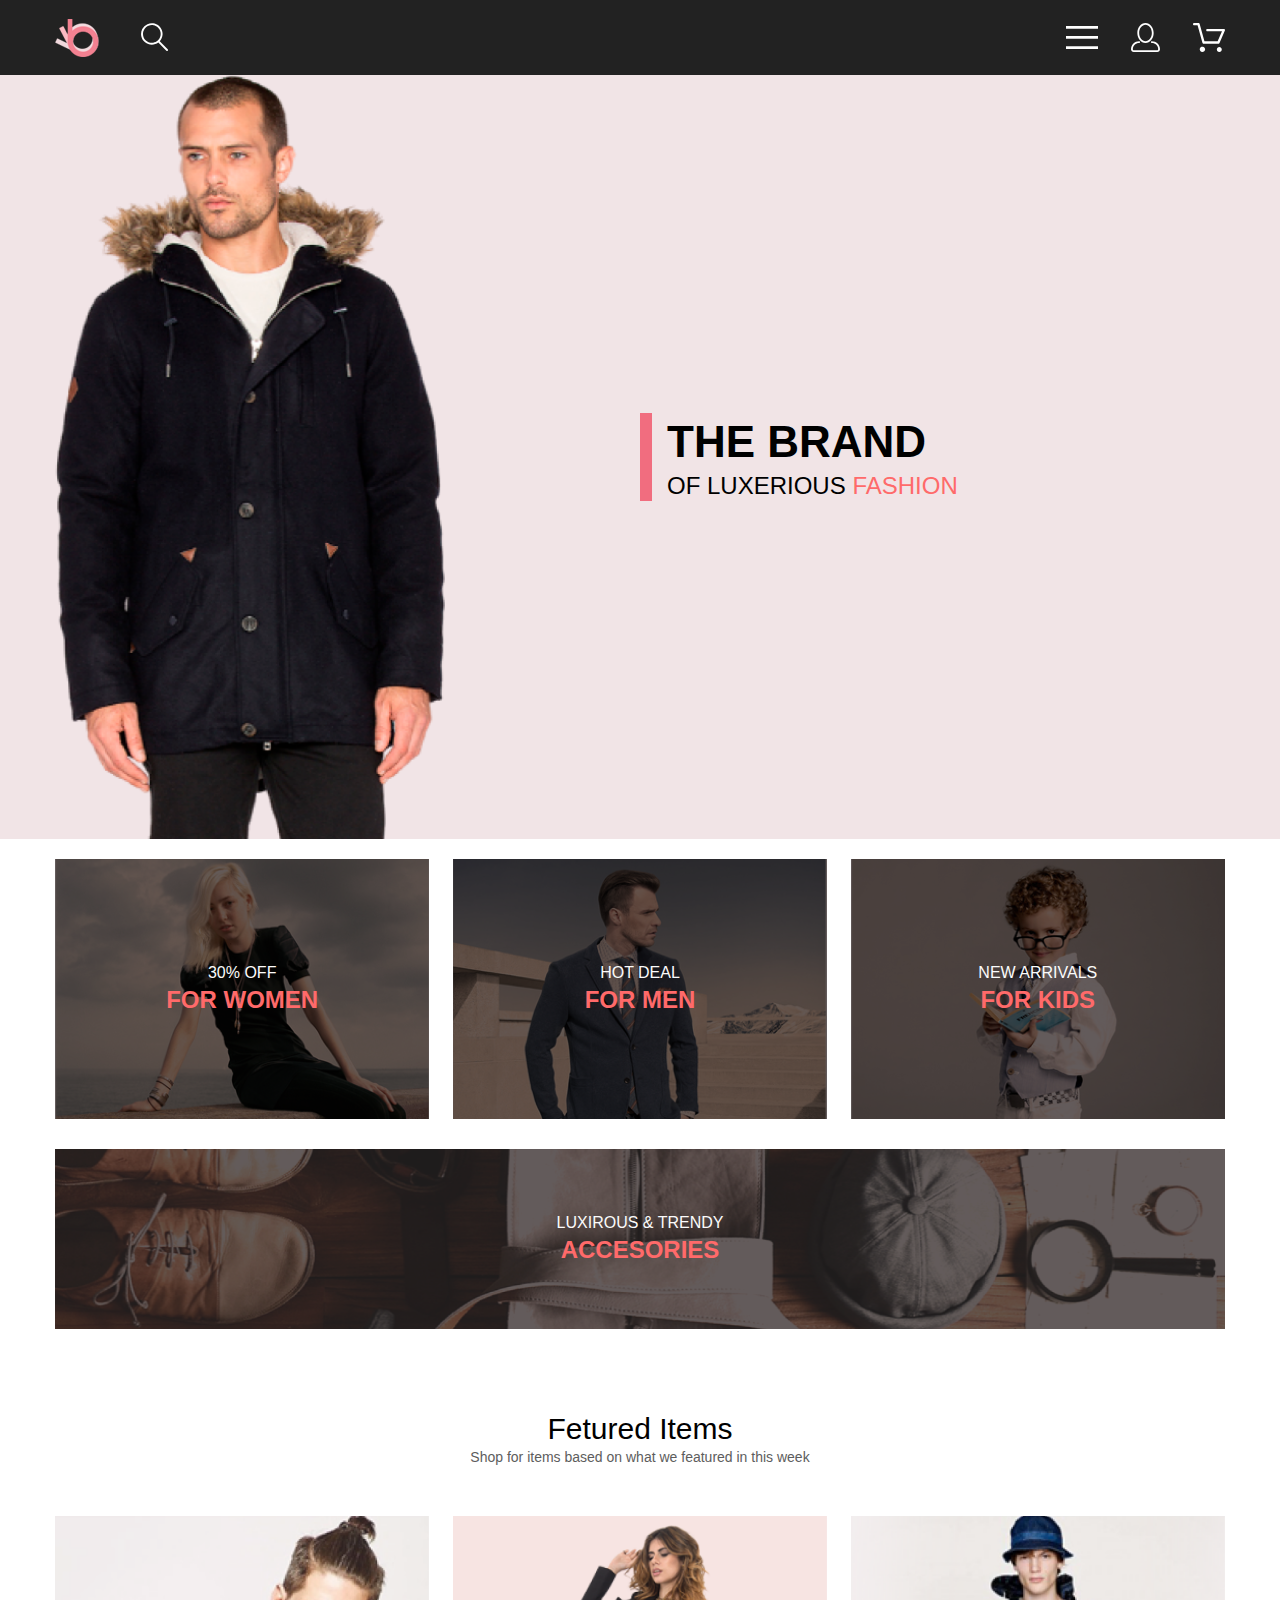
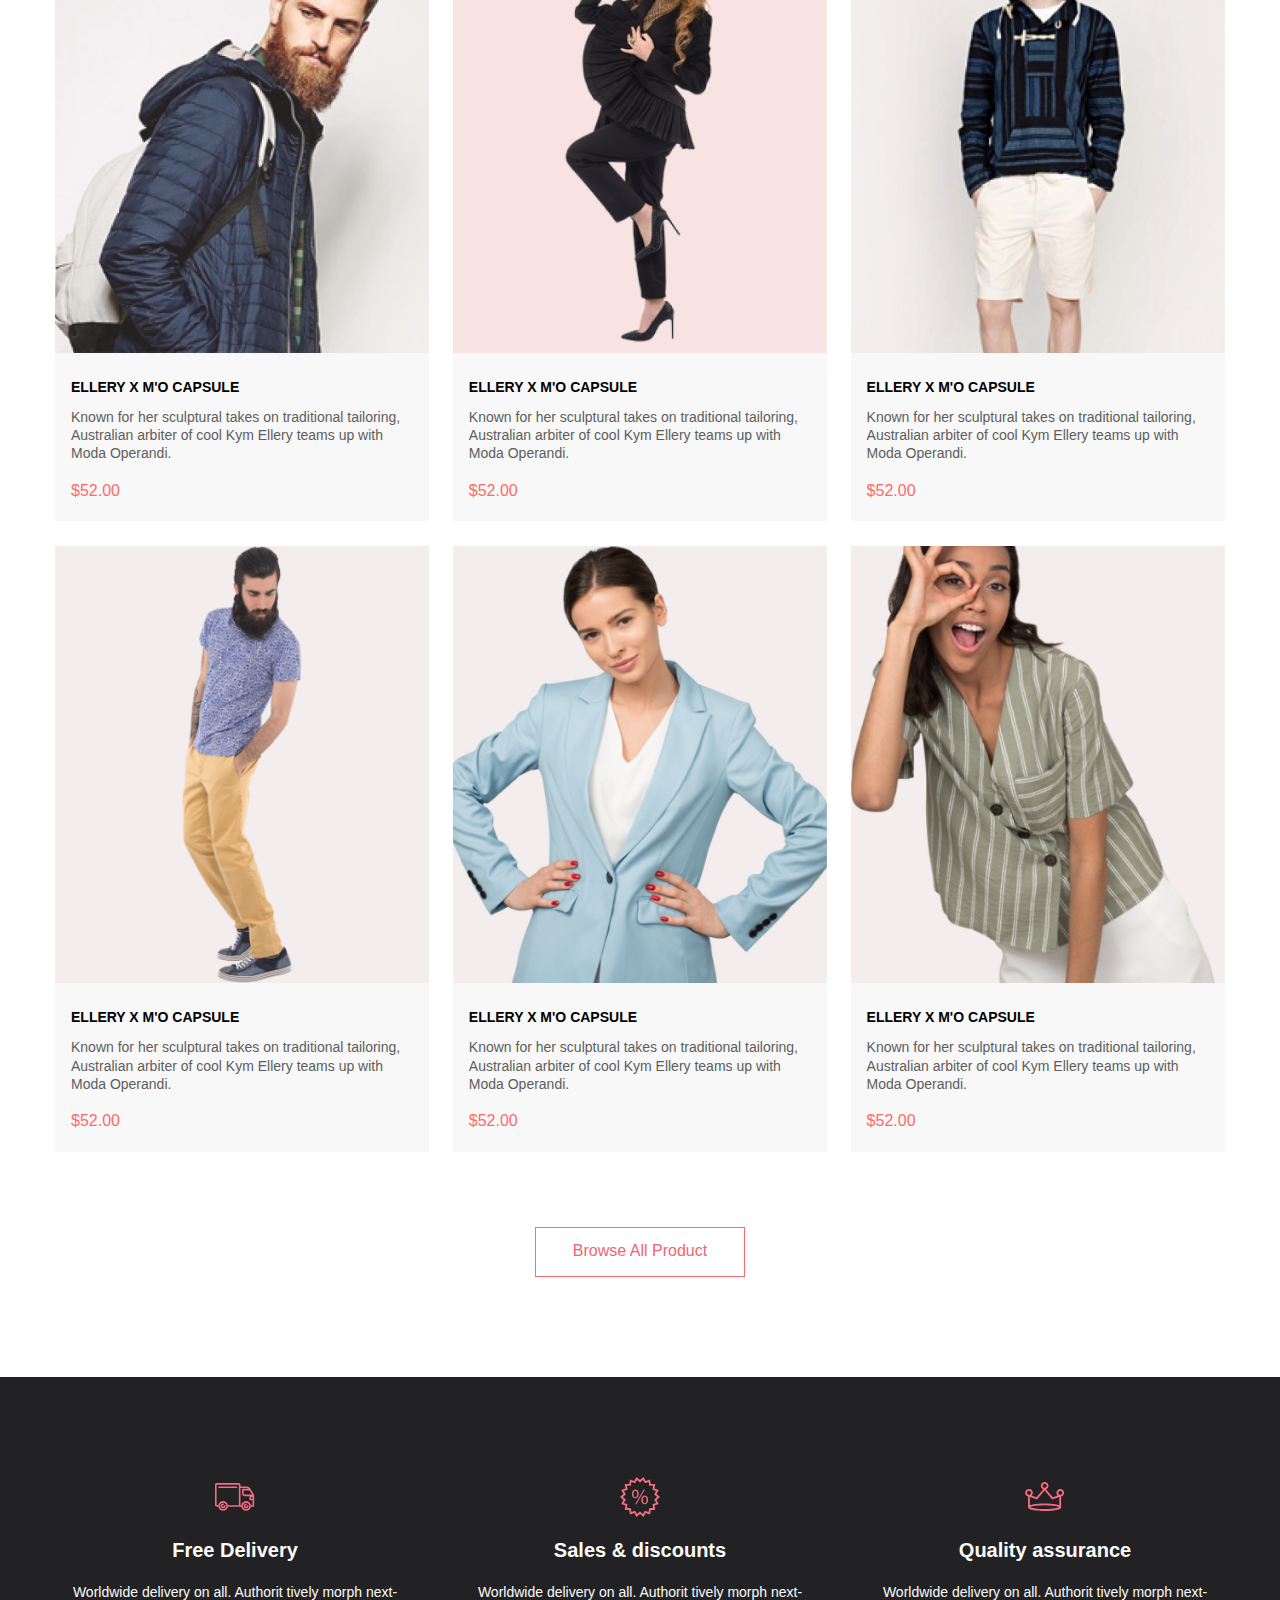
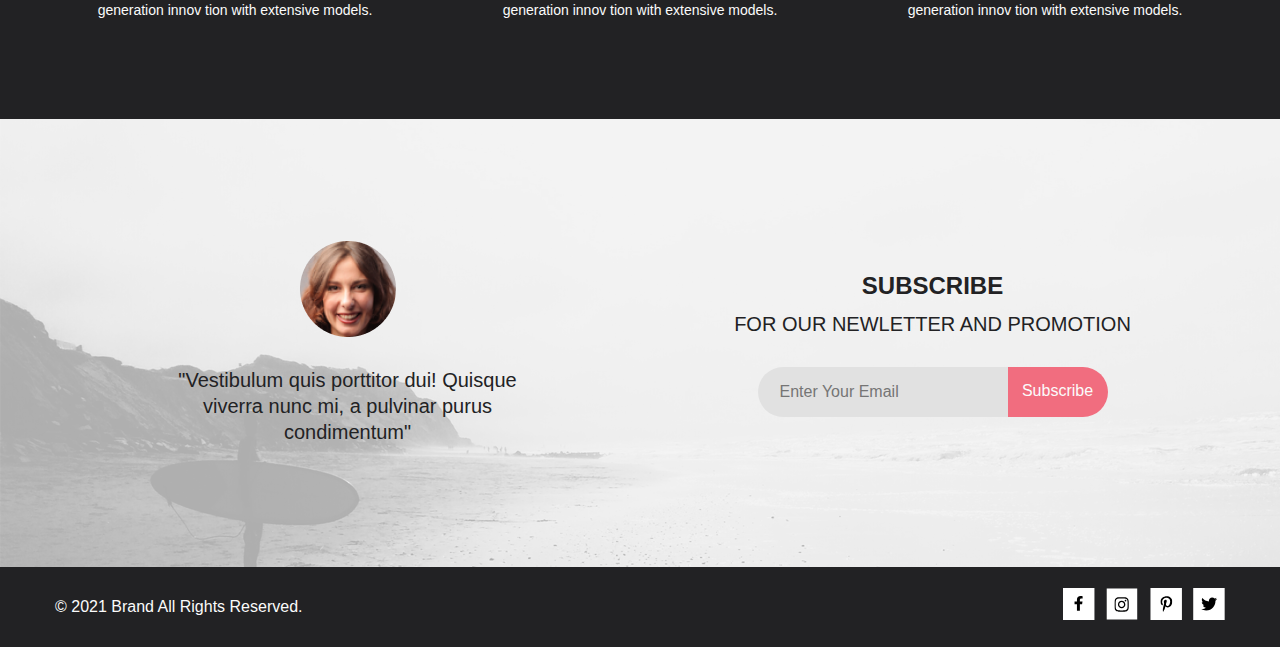
==== commit 60bbf92f: "fix validation" ====
--- a/index.html
+++ b/index.html
@@ -1,5 +1,5 @@
 <!doctype html>
-<html lang="ru">
+<html lang="en">
 <head>
     <meta name="viewport" content="width=device-width, initial-scale=1.0">
     <meta charset="UTF-8">
@@ -109,10 +109,10 @@
                             <div class="item_fetured_image">
                                 <img src="image/main/fetured_men1.png" alt="img">
                                 <div class="box_shadow"></div>
-                                <button class="add_to_cart">
-                                    <div class="add_to_cart_img"></div>
-                                    <div class="add_to_cart_text white">Add to Cart</div>
-                                </button>
+                                <div class="button add_to_cart">
+                                    <div class="add_to_cart_img"></div>
+                                    <div class="add_to_cart_text white">Add to Cart</div>
+                                </div>
                             </div>
                             <div class="item_fetured_info">
                                 <div class="item_fetured_title bold">ELLERY X M'O CAPSULE</div>
@@ -124,10 +124,10 @@
                             <div class="item_fetured_image">
                                 <img src="image/main/fetured_women1.png" alt="img">
                                 <div class="box_shadow"></div>
-                                <button class="add_to_cart">
-                                    <div class="add_to_cart_img"></div>
-                                    <div class="add_to_cart_text white">Add to Cart</div>
-                                </button>
+                                <div class="button add_to_cart">
+                                    <div class="add_to_cart_img"></div>
+                                    <div class="add_to_cart_text white">Add to Cart</div>
+                                </div>
                             </div>
                             <div class="item_fetured_info">
                                 <div class="item_fetured_title bold">ELLERY X M'O CAPSULE</div>
@@ -139,10 +139,10 @@
                             <div class="item_fetured_image">
                                 <img src="image/main/fetured_men2.png" alt="img">
                                 <div class="box_shadow"></div>
-                                <button class="add_to_cart">
-                                    <div class="add_to_cart_img"></div>
-                                    <div class="add_to_cart_text white">Add to Cart</div>
-                                </button>
+                                <div class="button add_to_cart">
+                                    <div class="add_to_cart_img"></div>
+                                    <div class="add_to_cart_text white">Add to Cart</div>
+                                </div>
                             </div>
                             <div class="item_fetured_info">
                                 <div class="item_fetured_title bold">ELLERY X M'O CAPSULE</div>
@@ -154,10 +154,10 @@
                             <div class="item_fetured_image">
                                 <img src="image/main/fetured_men3.png" alt="img">
                                 <div class="box_shadow"></div>
-                                <button class="add_to_cart">
-                                    <div class="add_to_cart_img"></div>
-                                    <div class="add_to_cart_text white">Add to Cart</div>
-                                </button>
+                                <div class="button add_to_cart">
+                                    <div class="add_to_cart_img"></div>
+                                    <div class="add_to_cart_text white">Add to Cart</div>
+                                </div>
                             </div>
                             <div class="item_fetured_info">
                                 <div class="item_fetured_title bold">ELLERY X M'O CAPSULE</div>
@@ -169,10 +169,10 @@
                             <div class="item_fetured_image">
                                 <img src="image/main/fetured_women2.png" alt="img">
                                 <div class="box_shadow"></div>
-                                <button class="add_to_cart">
-                                    <div class="add_to_cart_img"></div>
-                                    <div class="add_to_cart_text white">Add to Cart</div>
-                                </button>
+                                <div class="button add_to_cart">
+                                    <div class="add_to_cart_img"></div>
+                                    <div class="add_to_cart_text white">Add to Cart</div>
+                                </div>
                             </div>
                             <div class="item_fetured_info">
                                 <div class="item_fetured_title bold">ELLERY X M'O CAPSULE</div>
@@ -184,21 +184,21 @@
                             <div class="item_fetured_image">
                                 <img src="image/main/fetured_women3.png" alt="img">
                                 <div class="box_shadow"></div>
-                                <button class="add_to_cart">
-                                    <div class="add_to_cart_img"></div>
-                                    <div class="add_to_cart_text white">Add to Cart</div>
-                                </button>
-                            </div>
-                            <div class="item_fetured_info">
-                                <div class="item_fetured_title bold">ELLERY X M'O CAPSULE</div>
-                                <div class="item_fetured_description grey">Known for her sculptural takes on traditional tailoring, Australian arbiter of cool Kym Ellery teams up with Moda Operandi.</div>
-                                <div class="item_fetured_price pink">$52.00</div>
-                            </div>
-                        </div>
-                    </div>
-                    <button class="btn btn_style_1">
+                                <div class="button add_to_cart">
+                                    <div class="add_to_cart_img"></div>
+                                    <div class="add_to_cart_text white">Add to Cart</div>
+                                </div>
+                            </div>
+                            <div class="item_fetured_info">
+                                <div class="item_fetured_title bold">ELLERY X M'O CAPSULE</div>
+                                <div class="item_fetured_description grey">Known for her sculptural takes on traditional tailoring, Australian arbiter of cool Kym Ellery teams up with Moda Operandi.</div>
+                                <div class="item_fetured_price pink">$52.00</div>
+                            </div>
+                        </div>
+                    </div>
+                    <div class="button btn btn_style_1">
                         <span class="btn_text">Browse All Product</span>
-                    </button>
+                    </div>
                 </div>
             </div>
         </div>
@@ -235,7 +235,7 @@
                         <div class="subscribe_text">FOR OUR NEWLETTER AND PROMOTION</div>
                         <div class="subscribe_input_mail">
                             <input type="email" placeholder="Enter Your Email">
-                            <button class="subscribe_mail white">Subscribe</button>
+                            <div class="button subscribe_mail white">Subscribe</div>
                         </div>
                     </div>
                 </div>
--- a/css/style.css
+++ b/css/style.css
@@ -11,9 +11,7 @@
     padding: 12px 16px;
     margin-bottom: 20px;
 }
-button {
-    background: none;
-    outline: none;
+.button {
     cursor: pointer;
     user-select: none;
 }
@@ -468,6 +466,9 @@
     border-radius: 0 30px 30px 0;
     border: 0;
     outline: none;
+    display: flex;
+    align-items: center;
+    justify-content: center;
 }
 .subscribe_input_mail .subscribe_mail:hover {
     color: #F16D7F;
@@ -572,7 +573,7 @@
     margin: 0 auto 20px;
     user-select: none;
 }
-.block_filter .filter:hover {
+.block_filter .filter.active {
     position: absolute;
     background-color: #FFFFFF;
     top: -20px;
@@ -580,15 +581,15 @@
     padding-top: 20px;
     box-shadow: 6px 4px 35px rgba(0, 0, 0, 0.21);
 }
-.block_filter .filter:hover .filter_menu {
+.block_filter .filter.active .filter_menu {
     display: block;
 }
-.block_filter .filter:hover .filter_title {
+.block_filter .filter.active .filter_title {
     width: 90%;
     margin: 0 auto 20px;
     color: #EF5B70;
 }
-.block_filter .filter:hover .custom_icon_line .item_line {
+.block_filter .filter.active .custom_icon_line .item_line {
     background-color: #EF5B70;
 }
 .filter_group,
